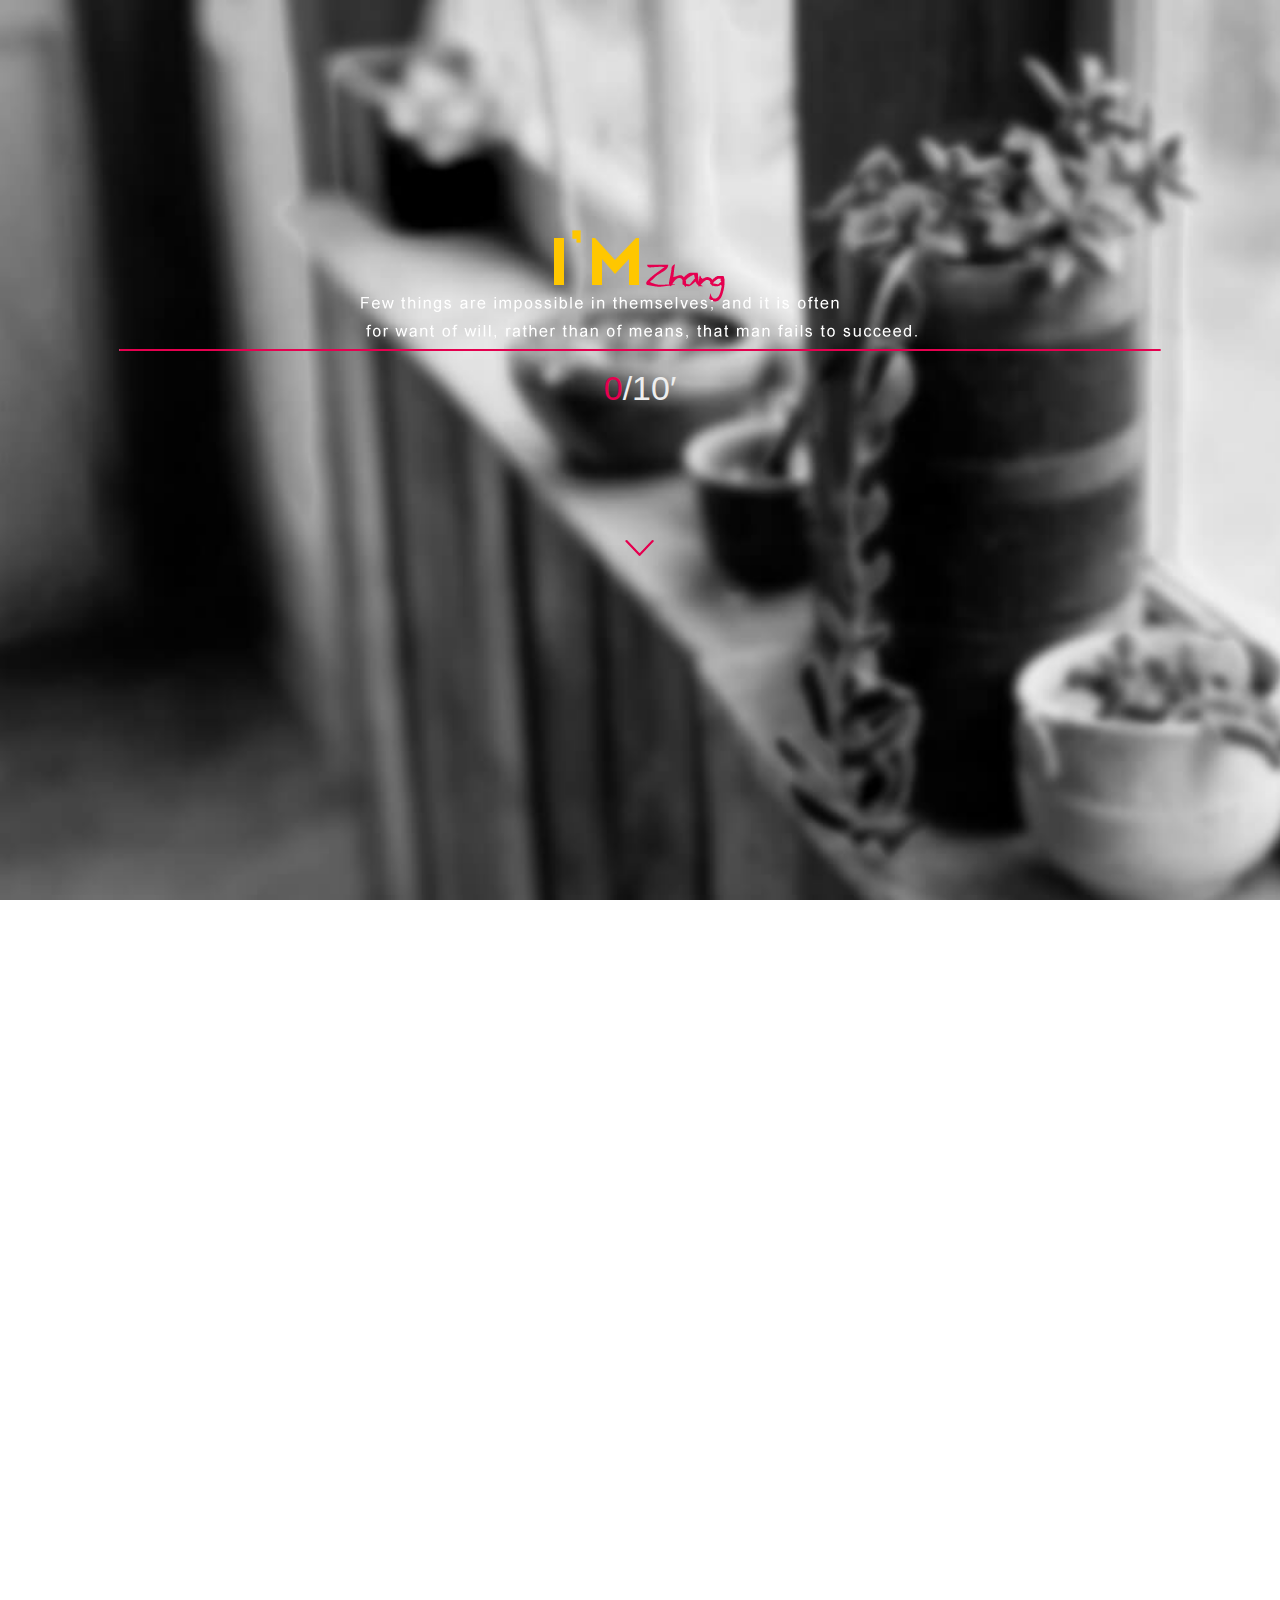
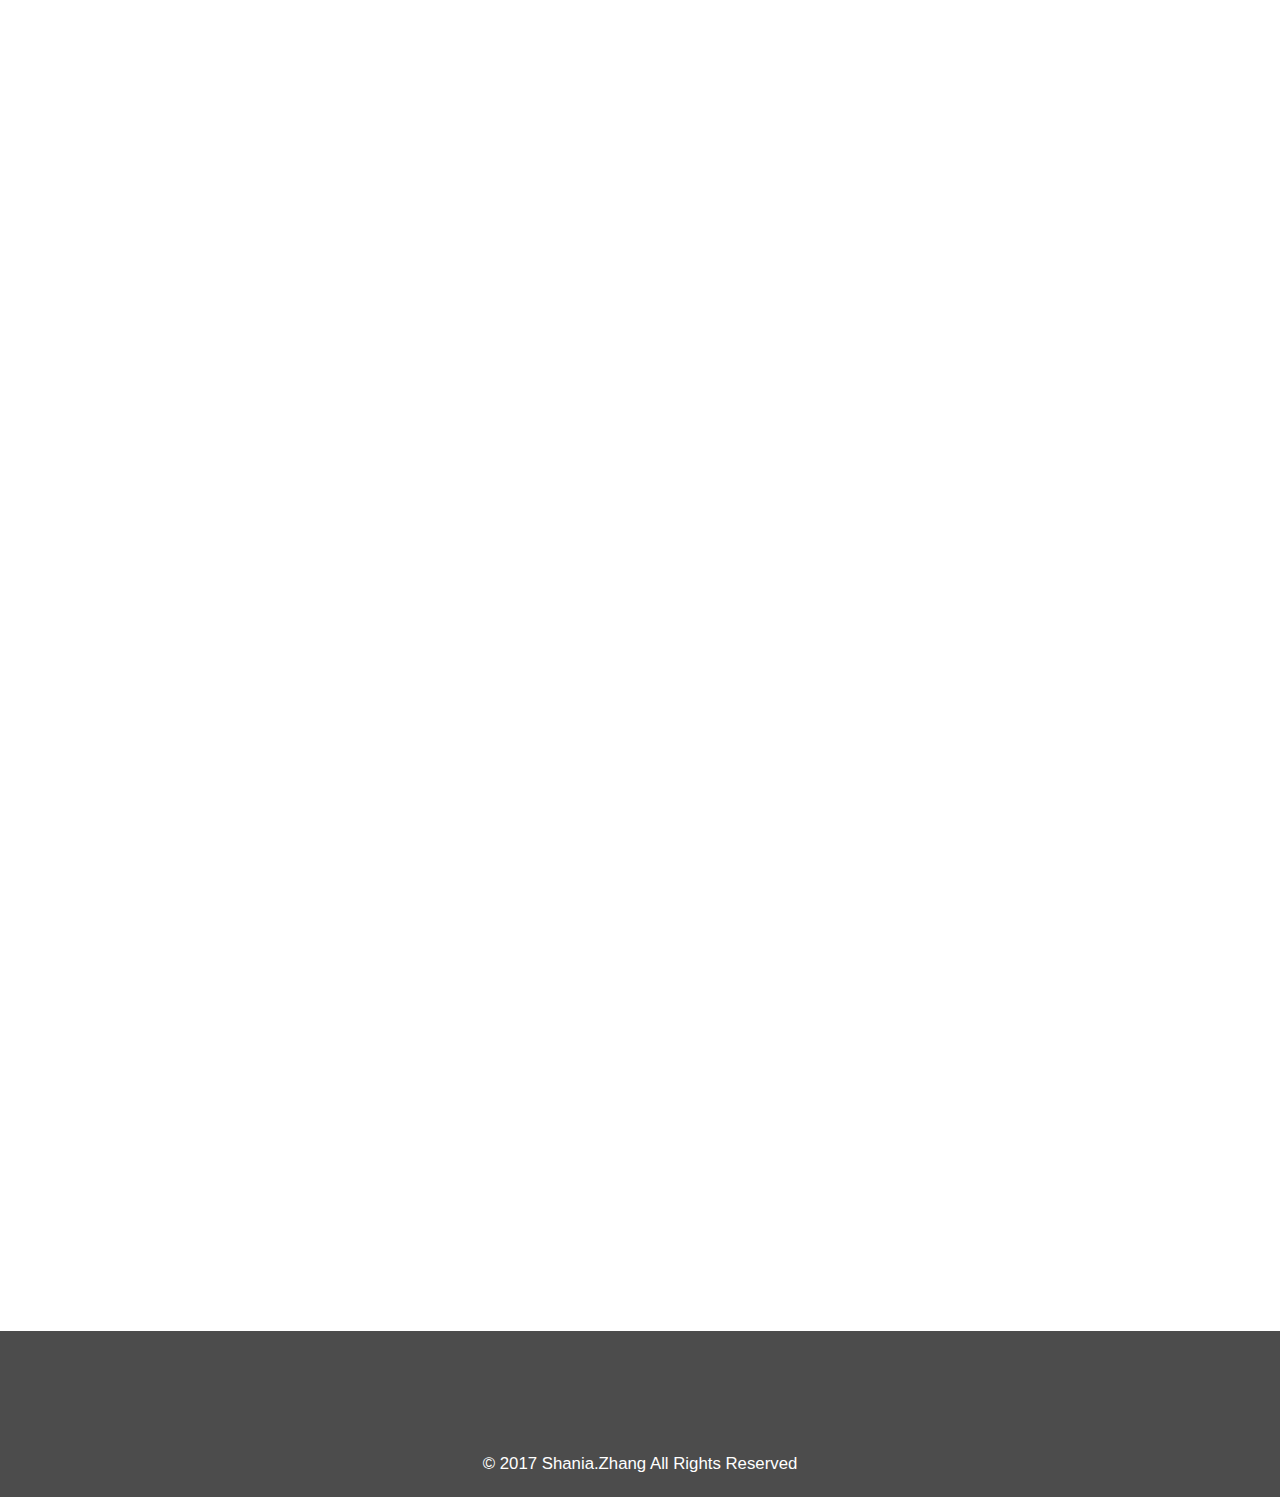
==== index.html @ e30a19ae "owl配置" ====
<!DOCTYPE html>
<html lang="en">

<head>
    <meta charset="UTF-8">
    <meta name="viewport" content="width=device-width, initial-scale=1">
    <title>Shania.Zhang Home</title>
    <link rel="shortcut icon" href="images/icon.png" />
    <link rel="stylesheet" href="css/bootstrap.min.css" />
    <!-- WOW.js 依赖 -->
    <link rel="stylesheet" href="css/animate.min.css" />
    <!-- icon -->
    <link rel="stylesheet" href="css/ionicons.min.css" />
    <link rel="stylesheet" href="css/clean-blog.min.css" />
    <!-- owl.carousel -->
    <link rel="stylesheet" href="css/owl.transitions.css" />
    <link rel="stylesheet" href="css/owl.theme.css" />
    <link rel="stylesheet" href="css/owl.carousel.css" />
    <!-- my css -->
    <link rel="stylesheet" href="css/public.css" />
    <link rel="stylesheet" href="css/style.css" />
</head>

<body class="stop-scrolling">
    <div class="main-con-bg"></div>
    <!-- start page -->
    <div class="my-body-bac home-page-ft">
        <div class="container">
            <div class="row">
                <div class="col-xs-11 col-ms-11 col-md-11 block-center time-bar-bk">
                    <div class="my-time-bar vegas-container">
                        <img src="images/logo.png" alt="" class="center-block">
                        <div class="time-bar">
                            <p></p>
                        </div>
                        <p class="time-num"><span>0</span>/10′</p>
                    </div>
                    <a href="javascript:;" class="my-sy-next"></a>
                </div>
            </div>
        </div>
    </div>
    <!-- end start page -->
    <nav class="navbar">
        <div class="container">
            <!--|Navbar Header|-->
            <div class="navbar-header">
                <button type="button" class="navbar-toggle collapsed" data-toggle="collapse" data-target="#primary-nav" aria-expanded="false">
                    <span class="sr-only">Toggle navigation</span>
                    <i class="ion-navicon"></i>
                </button>
                <!--|Site Brand|-->
                <a class="navbar-brand rw-navbar-brand" href="#"><img src="images/my-logo2.png" alt="" style="width: 58px; height: 53px;"></a>
            </div>
            <!--|End Navbar Header|-->
            <!--|Nav|-->
            <!-- <div class="collapse navbar-collapse" id="primary-nav"> -->
            <div class="navbar-collapse collapse" id="primary-nav" aria-expanded="false" style="height: 1px;">
                <ul class="nav navbar-nav navbar-right">
                    <li class="active"><a href="#intro">Home</a></li>
                    <li class=""><a href="#section-1">About</a></li>
                    <li class=""><a href="#section-2">How to Dine</a></li>
                    <li class=""><a href="#review">Testimonials</a></li>
                    <li class=""><a href="#screenshots">Inside Dine</a></li>
                    <li class=""><a href="#download">Download</a></li>
                </ul>
            </div>
            <!--|End Nav|-->
        </div>
    </nav>
    <div class="main-con">
        <div class="container" id="contop">
            <!-- banner -->
            <section class="section-banner section-one">
                <!-- <img src="images/work.jpg" alt="" class="banner-bg"> -->
                <div class="container">
                    <div class="row">
                        <div class="col-md-7 block-center">
                            <!--|Review Carousel|-->
                            <div class="review-carousel">
                                <div class="item-con text-center">
                                    <h2>This is my banner</h2>
                                    <p>welcome to my home page,welcome to my home page,welcome to my home page,welcome to my home page</p>
                                    <img src="images/main-bac.jpg" alt="" class="banner-img">
                                </div>
                                <div class="item-con text-center">
                                    <h2>This is my banner2</h2>
                                    <p>welcome to my home page,welcome to my home page,welcome to my home page,welcome to my home page</p>
                                    <img src="images/main-bac.jpg" alt="" class="banner-img">
                                </div>
                                <div class="item-con text-center">
                                    <h2>This is my banner3</h2>
                                    <p>welcome to my home page,welcome to my home page,welcome to my home page,welcome to my home page</p>
                                    <img src="images/main-bac.jpg" alt="" class="banner-img">
                                </div>
                                <div class="item-con text-center">
                                    <h2>This is my banner4</h2>
                                    <p>welcome to my home page,welcome to my home page,welcome to my home page,welcome to my home page</p>
                                    <img src="images/main-bac.jpg" alt="" class="banner-img">
                                </div>
                            </div>
                            <!--|end Review Carousel|-->
                        </div>
                    </div>
                </div>
            </section>
            <!-- end banner -->
            <!-- about me -->
            <div class="mine-brief">
                <section class="section-brief">
                    <div class="brief-mask"></div>
                    <div class="row">
                        <div class="col-md-12">
                            <div class="col-md-4 brief-pic">
                                <img src="images/my-pic2.jpg" alt="" class="brief-pic">
                            </div>
                            <div class="col-md-8 brief-sp">
                                <div class="brief-tit">
                                    <span class="hi">Hi!</span>
                                    <h2>I'm ShaniaZhang</h2>
                                    <p>web developer</p>
                                </div>
                                <div class="brief-con">
                                    <div class="row">
                                        <label class="col-md-2 col-md-offset-1 text-left">D.O.B</label>
                                        <span>27-08-1991</span>
                                    </div>
                                    <div class="row">
                                        <label class="col-md-2 col-md-offset-1 text-left">PHONE</label>
                                        <span>18200390328</span>
                                    </div>
                                    <div class="row">
                                        <label class="col-md-2 col-md-offset-1 text-left">EMAIL</label>
                                        <span>18200390328@163.com</span>
                                    </div>
                                    <div class="row">
                                        <label class="col-md-2 col-md-offset-1 text-left">ADDRESS</label>
                                        <span>Huang Zhong Road</span>
                                    </div>
                                    <div class="row">
                                        <label class="col-md-2 col-md-offset-1 text-left">WEBSITE</label>
                                        <span>ShaniaZhang.github.io</span>
                                    </div>
                                </div>
                            </div>
                        </div>
                    </div>
                </section>
                <section class="section" id="about">
                    <div class="row">
                        <div class="col-md-11 block-center">
                            <div class="col-md-5">
                                <div class="phone-image wow fadeInLeft" data-wow-delay=".1s">
                                    <img src="images/my-main-bac02.png" alt="" style="width:100%;">
                                </div>
                            </div>
                            <div class="col-md-7">
                                <header class="section-header alt margin-top-100 wow fadeInDown" data-wow-delay=".13s">
                                    <h2 class="section-title">Skip The Small Talk. Meet For a First Date.</h2>
                                    <p>Dine is a dating app that isn't about superficial love at first sight, but an opportunity to experience someone's company and a new culinary adventure. Aren't we all tired of the endless swiping left to right see that we only matched with someone we didn't like in the first place? Dine introduces to high quality potential matches Daily. Simply request them to Dine and if they accept, skip the small talk and meet up for a first date over the best food and drinks around!</p>
                                </header>
                            </div>
                        </div>
                    </div>
                </section>
            </div>
            <!-- end about me -->
            <!-- my experience -->
            <section class="section">
                    <header class="section-header text-center wow flipInX" data-wow-delay=".15s">
                        <div class="row">
                            <div class="col-md-7 block-center">
                                <h2 class="section-title">My Experience</h2>
                                <p>She was turned down on the grounds of lack of experience</p>
                            </div>
                        </div>
                    </header>
                    <div class="col-md-11 block-center wow fadeInUp" data-wow-delay=".25s">
                        <div class="row my-exp-line">
                            <div class="col-md-5 clearfix">
                                <div class="my-experience-time pull-right">2014.12-2015.03</div>
                            </div>
                            <div class="col-md-2"><i class="my-exp-icon ion-android-desktop"></i></div>
                            <div class="col-md-5">
                                <div class="my-experience-company pull-left">company name</div>
                                <p class="my-experience-con pull-left">Job content Job content Job content Job content Job content Job content Job content Job content Job content Job content Job content Job content</p>
                            </div>
                        </div>
                        <div class="row my-exp-line">
                            <div class="col-md-5">
                                <div class="my-experience-company pull-right">company name</div>
                                <p class="my-experience-con pull-right text-right">Job content Job content Job content Job content Job content Job content Job content Job content Job content</p>
                            </div>
                            <div class="col-md-2"><i class="my-exp-icon ion-android-desktop"></i></div>
                            <div class="col-md-5">
                                <div class="my-experience-time pull-left">2015.05-2015.10</div>
                            </div>
                        </div>
                    </div>
            </section>
            <!-- end my experience -->
            <!-- my project -->
            <section class="section">
                    <header class="section-header text-center">
                        <div class="row">
                            <div class="col-md-7 block-center">
                                <h2 class="section-title wow fadeInLeft" data-wow-delay=".1s">My Projects</h2>
                                <p class="wow fadeInLeft" data-wow-delay=".3s">PC and WAP, mostly government websites</p>
                            </div>
                        </div>
                    </header>
                    <div class="col-md-11 block-center wow fadeIn" data-wow-delay=".2s">
                        <div class="col-md-4">
                            <div class="project-item">
                                <img src="images/slide_img01.jpg" alt="">
                                <div class="hover-mask">
                                    <h3>project item</h3>
                                    <p>description description description description description description description description</p>
                                </div>
                            </div>
                        </div>
                        <div class="col-md-4">
                            <div class="project-item">
                                <img src="images/slide_img01.jpg" alt="">
                                <div class="hover-mask">
                                    <h3>project item</h3>
                                    <p>description description description description description description description description</p>
                                </div>
                            </div>
                        </div>
                        <div class="col-md-4">
                            <div class="project-item">
                                <img src="images/slide_img01.jpg" alt="">
                                <div class="hover-mask">
                                    <h3>project item</h3>
                                    <p>description description description description description description description description</p>
                                </div>
                            </div>
                        </div>
                        <div class="col-md-4">
                            <div class="project-item">
                                <img src="images/slide_img01.jpg" alt="">
                                <div class="hover-mask">
                                    <h3>project item</h3>
                                    <p>description description description description description description description description</p>
                                </div>
                            </div>
                        </div>
                        <div class="col-md-4">
                            <div class="project-item">
                                <img src="images/slide_img01.jpg" alt="">
                                <div class="hover-mask">
                                    <h3>project item</h3>
                                    <p>description description description description description description description description</p>
                                </div>
                            </div>
                        </div>
                        <div class="col-md-4">
                            <div class="project-item">
                                <img src="images/slide_img01.jpg" alt="">
                                <div class="hover-mask">
                                    <h3>project item</h3>
                                    <p>description description description description description description description description</p>
                                </div>
                            </div>
                        </div>
                    </div>
            </section>
            <!-- end my project -->
            <section class="section">
                <div class="row">
                    <div class="col-md-11 block-center">
                        <div class="col-md-5">
                        </div>
                        <div class="col-md-7"></div>
                    </div>
                </div>
            </section>
        </div>
        <footer class="footer text-center">
            <div class="container pd20">
                <img src="images/my-logo2.png" class="wow flipInX" data-wow-delay=".15s" style="width:8.78%;">
                <p class="footer-sp">© 2017 Shania.Zhang All Rights Reserved</p class="footer-sp">
            </div>
        </footer>
        <a class="scroll-top" href="#contop"><i class="ion-android-navigate"></i></a>
    </div>
    <script type="text/javascript" src="js/jquery.min.js"></script>
    <script type="text/javascript" src="js/bootstrap.min.js"></script>
    <script type="text/javascript" src="js/wow.min.js"></script>
    <script type="text/javascript" src="js/owl.carousel.min.js"></script>
    <script type="text/javascript" src="js/my-js.js"></script>
    <script>
    //banner轮播
    window.onload = function() {
        // wow页面滚动
        new WOW().init();
        // if (!(/msie [6|7|8|9]/i.test(navigator.userAgent))) {
        //     new WOW().init();
        // }
    }
    </script>
</body>

</html>
---- css/clean-blog.min.css ----
/*!
 * Start Bootstrap - Clean Blog v4.0.0-alpha (http://startbootstrap.com/template-overviews/clean-blog)
 * Copyright 2013-2017 Start Bootstrap
 * Licensed under MIT (https://github.com/BlackrockDigital/startbootstrap/blob/gh-pages/LICENSE)
 */body{font-family:Lora,'Times New Roman',serif;font-size:20px;color:#333}p{line-height:1.5;margin:30px 0}p a{text-decoration:underline}h1,h2,h3,h4,h5,h6{font-family:'Open Sans','Helvetica Neue',Helvetica,Arial,sans-serif;font-weight:800}a{-webkit-transition:all .2s;-moz-transition:all .2s;transition:all .2s;color:#333}a:focus,a:hover{color:#ffb05f}a img:focus,a img:hover{cursor:zoom-in}blockquote{color:#777;font-style:italic}#mainNav{background-color:#fff;border-bottom:1px solid #eee;position:absolute;font-family:'Open Sans','Helvetica Neue',Helvetica,Arial,sans-serif}#mainNav .navbar-brand{color:#777;font-weight:800}#mainNav .navbar-toggler{color:#777;font-weight:800;text-transform:uppercase;font-size:12px;padding:13px}#mainNav .navbar-nav>li.nav-item>a{text-transform:uppercase;font-size:12px;font-weight:800;letter-spacing:1px}@media only screen and (min-width:992px){#mainNav{background:0 0;border-bottom:1px solid transparent}#mainNav .navbar-brand{color:#fff;padding:20px}#mainNav .navbar-brand:focus,#mainNav .navbar-brand:hover{color:rgba(255,255,255,.8)}#mainNav .navbar-nav>li.nav-item>a{color:#fff;padding:20px}#mainNav .navbar-nav>li.nav-item>a:focus,#mainNav .navbar-nav>li.nav-item>a:hover{color:rgba(255,255,255,.8)}}@media only screen and (min-width:1170px){#mainNav{-webkit-transition:background-color .2s;-moz-transition:background-color .2s;transition:background-color .2s;-webkit-transform:translate3d(0,0,0);-moz-transform:translate3d(0,0,0);-ms-transform:translate3d(0,0,0);-o-transform:translate3d(0,0,0);transform:translate3d(0,0,0);-webkit-backface-visibility:hidden;backface-visibility:hidden}#mainNav.is-fixed{position:fixed;top:-87px;background-color:rgba(255,255,255,.9);border-bottom:1px solid #fff;-webkit-transition:-webkit-transform .2s;-moz-transition:-moz-transform .2s;transition:transform .2s}#mainNav.is-fixed .navbar-brand{color:#333}#mainNav.is-fixed .navbar-brand:focus,#mainNav.is-fixed .navbar-brand:hover{color:#ffb05f}#mainNav.is-fixed .navbar-nav>li.nav-item>a{color:#333}#mainNav.is-fixed .navbar-nav>li.nav-item>a:focus,#mainNav.is-fixed .navbar-nav>li.nav-item>a:hover{color:#ffb05f}#mainNav.is-visible{-webkit-transform:translate3d(0,100%,0);-moz-transform:translate3d(0,100%,0);-ms-transform:translate3d(0,100%,0);-o-transform:translate3d(0,100%,0);transform:translate3d(0,100%,0)}}.intro-header{background-color:#777;background:no-repeat center center;background-attachment:scroll;@inlcude background-cover;margin-bottom:50px}.intro-header .page-heading,.intro-header .post-heading,.intro-header .site-heading{padding:100px 0 50px;color:#fff}@media only screen and (min-width:768px){.intro-header .page-heading,.intro-header .post-heading,.intro-header .site-heading{padding:150px 0}}.intro-header .page-heading,.intro-header .site-heading{text-align:center}.intro-header .page-heading h1,.intro-header .site-heading h1{margin-top:0;font-size:50px}.intro-header .page-heading .subheading,.intro-header .site-heading .subheading{font-size:24px;line-height:1.1;display:block;font-family:'Open Sans','Helvetica Neue',Helvetica,Arial,sans-serif;font-weight:300;margin:10px 0 0}@media only screen and (min-width:768px){.intro-header .page-heading h1,.intro-header .site-heading h1{font-size:80px}}.intro-header .post-heading h1{font-size:35px}.intro-header .post-heading .meta,.intro-header .post-heading .subheading{line-height:1.1;display:block}.intro-header .post-heading .subheading{font-family:'Open Sans','Helvetica Neue',Helvetica,Arial,sans-serif;font-size:24px;margin:10px 0 30px;font-weight:600}.intro-header .post-heading .meta{font-family:Lora,'Times New Roman',serif;font-style:italic;font-weight:300;font-size:20px}.intro-header .post-heading .meta a{color:#fff}@media only screen and (min-width:768px){.intro-header .post-heading h1{font-size:55px}.intro-header .post-heading .subheading{font-size:30px}}.post-preview>a{color:#333}.post-preview>a:focus,.post-preview>a:hover{text-decoration:none;color:#ffb05f}.post-preview>a>.post-title{font-size:30px;margin-top:30px;margin-bottom:10px}.post-preview>a>.post-subtitle{margin:0;font-weight:300;margin-bottom:10px}.post-preview>.post-meta{color:#777;font-size:18px;font-style:italic;margin-top:0}.post-preview>.post-meta>a{text-decoration:none;color:#333}.post-preview>.post-meta>a:focus,.post-preview>.post-meta>a:hover{color:#ffb05f;text-decoration:underline}@media only screen and (min-width:768px){.post-preview>a>.post-title{font-size:36px}}.section-heading{font-size:36px;margin-top:60px;font-weight:700}.caption{text-align:center;font-size:14px;padding:10px;font-style:italic;margin:0;display:block;border-bottom-right-radius:5px;border-bottom-left-radius:5px}footer{padding:50px 0 65px}footer .list-inline{margin:0;padding:0}footer .copyright{font-size:14px;text-align:center;margin-bottom:0}.floating-label-form-group{font-size:14px;position:relative;margin-bottom:0;padding-bottom:.5em;border-bottom:1px solid #eee}.floating-label-form-group input,.floating-label-form-group textarea{z-index:1;position:relative;padding:0;border:none;border-radius:0;font-size:1.5em;background:0 0;box-shadow:none!important;resize:none;font-family:Lora,'Times New Roman',serif}.floating-label-form-group input::-webkit-input-placeholder,.floating-label-form-group textarea::-webkit-input-placeholder{font-family:Lora,'Times New Roman',serif;color:#777}.floating-label-form-group label{display:block;z-index:0;position:relative;top:2em;margin:0;font-size:.85em;line-height:1.764705882em;vertical-align:middle;vertical-align:baseline;opacity:0;-webkit-transition:top .3s ease,opacity .3s ease;-moz-transition:top .3s ease,opacity .3s ease;-ms-transition:top .3s ease,opacity .3s ease;transition:top .3s ease,opacity .3s ease}.floating-label-form-group .help-block{margin:15px 0}.floating-label-form-group-with-value label{top:0;opacity:1}.floating-label-form-group-with-focus label{color:#ffb05f}form .form-group:first-child .floating-label-form-group{border-top:1px solid #eee}.btn{font-family:'Open Sans','Helvetica Neue',Helvetica,Arial,sans-serif;text-transform:uppercase;font-size:14px;font-weight:800;letter-spacing:1px;border-radius:0;padding:15px 25px}.btn-primary{color:#fff;background-color:#ffb05f;border-color:#ffb05f}.btn-primary.focus,.btn-primary:focus{color:#fff;background-color:#005b6e;border-color:#001c22}.btn-primary:hover{color:#fff;background-color:#005b6e;border-color:#005264}.btn-primary.active,.btn-primary:active,.open>.btn-primary.dropdown-toggle{color:#fff;background-color:#005b6e;border-color:#005264}.btn-primary.active.focus,.btn-primary.active:focus,.btn-primary.active:hover,.btn-primary:active.focus,.btn-primary:active:focus,.btn-primary:active:hover,.open>.btn-primary.dropdown-toggle.focus,.open>.btn-primary.dropdown-toggle:focus,.open>.btn-primary.dropdown-toggle:hover{color:#fff;background-color:#003d4a;border-color:#001c22}.btn-primary.active,.btn-primary:active,.open>.btn-primary.dropdown-toggle{background-image:none}.btn-primary.disabled.focus,.btn-primary.disabled:focus,.btn-primary.disabled:hover,.btn-primary[disabled].focus,.btn-primary[disabled]:focus,.btn-primary[disabled]:hover,fieldset[disabled] .btn-primary.focus,fieldset[disabled] .btn-primary:focus,fieldset[disabled] .btn-primary:hover{background-color:#ffb05f;border-color:#ffb05f}.btn-primary .badge{color:#ffb05f;background-color:#fff}.btn-lg{font-size:16px;padding:25px 35px}.btn-default:focus,.btn-default:hover{background-color:#ffb05f;border:1px solid #ffb05f;color:#fff}::-moz-selection{color:#fff;text-shadow:none;background:#ffb05f}::selection{color: #fff;text-shadow:none; background:#ffb05f; }img::selection{color:#fff;background:0 0}img::-moz-selection{color:#fff;background:0 0}body{/* -webkit-tap-highlight-color:#ffb05f */}.copyrights{
	text-indent:-9999px;
	height:0;
	line-height:0;
	font-size:0;
	overflow:hidden;
}
---- css/public.css ----
@charset "UTF-8";
body,div,dl,dt,dd,ul,ol,li,h1,h2,h3,h4,h5,h6,pre,form,fieldset,input,textarea,p,blockquote,th,td { margin: 0; padding: 0; }
ul{list-style:none;}
a{text-decoration:none;}
img{border:0;vertical-align:middle;}
input,button{vertical-align:middle;outline:none;border:none;}
textarea{outline:none;border:none;resize:none;}
.lf{float:left;}
.rt{float:right;}
/*清除浮动*/
.clearfix{*zoom:1;} /* 针对IE7 hack，触发IE7的haslayout，以清除浮动 */
.clearfix:before,.clearfix:after{display:table;content:"";line-height:0;}
.clearfix:after{clear:both;}

body{color:#75797c;font-size:14px;font-family:"Microsoft YaHei","微软雅黑","Arial";background:#fff;}

input,textarea{font-size:14px;font-family:"Microsoft YaHei";color:#9F9F9F;}
/*启动页时禁止滚动条滚动*/
body.stop-scrolling {
  height: 100%;
  overflow: hidden;
}
---- css/style.css ----
@charset "UTF-8";

/*首页*/
.block-center {
  float: none;
  margin: 0 auto;
}
.section {
  background: rgba(255,255,255,.9);
  padding: 65px 0;
  margin: 20px 0 40px;
  overflow-x: hidden;
}
.section-bg {
  background-color: #f6f6f6;
}
.section-one{
  margin-top:66px;
}
.section-bg1 {
  background:url('../images/slide_img01.jpg') no-repeat;
  background-size: cover;
}
.section-brief{
  position: relative;
  padding: 110px;
  /*height: 500px;*/
  /*opacity: 0.8;*/
  margin: 20px 0 40px;
  color: #fff;
  overflow-x: hidden;
  background: #f4f9fd url('../images/my-pic.jpg') no-repeat right;
  /*border:80px solid rgba(255,255,255,0.2);*/
}
.section-banner{
    position: relative;
    /*margin-bottom: 40px;*/
    /*height: 600px;*/
    overflow: hidden;
}
.brief-mask{
    position: absolute;
    left: 0;
    top:0;
    width:100%;
    height: 100%;
    background: rgba(0,0,0,.7);
}
.brief-mask:after {
  position:absolute;
  content:"";
  width:100%;
  height:100%;
  top:0;
  left:0;
  background:transparent;
  border:68px solid rgba(255,255,255,0.2);
/*  -webkit-transition:border 0.3s ease-out;
  transition:border 0.3s ease-out;*/
}
.brief-pic{
    display: block;
    max-width:100%;
    height:auto;
    min-height: 240px;
    border-radius: 2px;
}
.banner-bg{
    width: 100%;
}
.section-brief .brief-pic{
  float: left;
}
.section-brief .brief-sp{
  float: right;
}
.brief-tit{
    padding:0 0 10px 49px;
    border-bottom: 1px solid #fff;
}
.brief-tit span.hi{
    display: inline-block;
    position: relative;
    padding: 0 20px;
    margin:0 0 10px 5px;
    font-size: 1em;
    color: #fff;
    line-height: 2em;
    background: #ffab54;
    -webkit-transform:rotate(0);
    transform:rotate(0);
    -webkit-transition:none;
    transition:none;
}
.section-brief:hover span.hi{
  -webkit-transform:scale(1.3);
  transform:rotate(360deg);
  -webkit-transition:all 0.5s ease-in-out;
  transition:all 0.5s ease-in-out;
}
.brief-tit span.hi:after{
    position: absolute;
    bottom:-4px;
    left:50%;
    margin-left:-10px;
    width: 0;
    height: 0;
    content: "";
    border-left: 6px solid transparent;
    border-right: 10px solid transparent;
    border-top: 6px solid #ffab54;
}
.brief-tit h2,
.brief-tit p{
    line-height: 1.6em;
}
.brief-con{
    padding-top: 15px;
}
.brief-con .row{
    margin-bottom: 4px;
}
.main-con-bg{
    position: fixed;
    z-index: 1;
    top:0px;
    left: 0;
    width: 100%;
    /*height: 100%;*/
    background: url(../images/main-bac.jpg) no-repeat;
    background-size:100%;
}
/*.adf{
    position: fixed;
    z-index: 1;
    top:0px;
    left: 0;
}*/
.main-con{
    /*display: none;*/
    position: relative;
    z-index: 9;
}
 .section-title {
  font-size: 2.5em;
  font-weight: 400;
  margin-bottom: 15px;
  color: #212121;
}
.pd20{
    padding-top: 20px;
    padding-bottom: 20px;
}
.footer{
    padding: 0;
    background: rgba(0,0,0,.7);
}
.footer-sp{
    color: #fff;
    font-size: 1.2em;
    margin-top:5px;
}
/*-- Navbar
--------------------------------------------------------------*/
.navbar {
  position: fixed;
  top: -1000px;
  left: 0;
  background-color: #1F0C07;
  border: 0 none;
  margin-bottom: 0;
  width: 100%;
  z-index: 999;
  -webkit-border-radius: 0;
  -moz-border-radius: 0;
  -ms-border-radius: 0;
  border-radius: 0;
  -webkit-transition: all ease 0.5s;
  transition: all ease 0.5s;
  -webkit-box-shadow: 0 2px 0 rgba(0, 0, 0, 0.05);
  -moz-box-shadow: 0 2px 0 rgba(0, 0, 0, 0.05);
  -ms-box-shadow: 0 2px 0 rgba(0, 0, 0, 0.05);
  -o-box-shadow: 0 2px 0 rgba(0, 0, 0, 0.05);
  box-shadow: 0 2px 0 rgba(0, 0, 0, 0.05);
}
.navbar-toggle {
  font-size: 3em;
  line-height: 1;
  padding: 0;
}
.sticky-nav.navbar{
  top: 0;
  -webkit-transition: all ease 0.5s;
  transition: all ease 0.5s;
}
.navbar-nav > li > a {
  color: #FFFFFF;
  font-size: 1em;
  font-weight: 300;
  padding-top: 23px;
  padding-bottom: 23px;
  text-transform: uppercase;
  letter-spacing: .1em;
}

.nav > li > a:focus, .nav > li > a:hover {
  background-color: transparent;
  color: #D19A04;
}

.navbar-nav > li.active a {
  color: #D19A04;
}
.rw-navbar-brand{
  height:66px;
  padding:5px 10px;
}

.scroll-top {
  position: fixed;
  right: 30px;
  bottom: -200px;
  color: #aaa;
  font-size: 2em;
  z-index: 999;
  opacity: 0;
  -webkit-transition: all ease-in-out 0.3s;
  transition: all ease-in-out 0.3s;
}
.scroll-top:hover, .scroll-top:focus, .scroll-top:active {
  color: #D19A04;
}

.sticky-scroll-top.scroll-top {
  bottom: 30px;
  opacity: 1;
}
.review-carousel{
    position: relative;
}
.item-con h2{
    display: inline-block;
    padding: 0 6%;
    margin-top: 40px;
    color: #fff;
    font-size: 2em;
    line-height: 2em;
    border-top: 1px solid #fff;
    border-bottom: 1px solid #fff;
}
.item-con p{
    margin: 15px auto 0;
    font-size: 1.2em;
    line-height: 1.4em;
    max-width: 600px;
    color: #fff;
}
.banner-img{
    display: block;
    margin: 20px auto 0;
    width: 60px!important;
    height: 60px;
    border-radius: 50%;
    overflow: hidden;
}
.item-con p::before {
  content: '\f347';
  color: #fff;
  font-family: ionicons;
  font-size: 1.5em;
  margin-right: 5px;
  opacity: .8;
}
.item-con p::after {
  display: inline-block;
  content: '\f347';
  color: #fff;
  font-family: ionicons;
  font-size: 1.5em;
  margin-left: 5px;
  opacity: .8;
  transform:rotate(180deg);
  -ms-transform:rotate(180deg);     /* IE 9 */
  -moz-transform:rotate(180deg);    /* Firefox */
  -webkit-transform:rotate(180deg); /* Safari 和 Chrome */
  -o-transform:rotate(180deg);  /* Opera */
}
.section-header{
    margin-bottom: 30px;
}
.section-header .section-title {
  font-size: 2.5em;
  font-weight: 400;
  margin-bottom: 15px;
}
.project-item{
    position: relative;
    float: left;
    margin: 5px 0;
    width: 100%;
    height: 230px;
    overflow: hidden;
}
.project-item img {
  display: block;
  width: 100%;
  min-height: 230px;
  height: auto;
  -webkit-transform: scale(1);
  -moz-transform: scale(1);
  -ms-transform: scale(1);
  transform: scale(1);
  -webkit-transition:-webkit-transform 0.3s ease-out;
  transition:transform 0.3s ease-out;
}

.project-item:hover img {
  -webkit-transform: scale(1.3);
  -moz-transform: scale(1.3);
  -ms-transform: scale(1.3);
  transform:scale(1.3);
}
.project-item .hover-mask {
  position:absolute;
  padding:0;
  width:100%;
  height:100%;
  top:0;
  left:0;
  background:#000;
  opacity:0;
  -webkit-transition:all 0.3s ease-out;
  transition:all 0.3s ease-out;
}

.project-item:hover .hover-mask {
  opacity:0.8;
  padding:20px;
}
.project-item .hover-mask:after {
  position:absolute;
  content:"";
  width:100%;
  height:100%;
  top:0;
  left:0;
  background:transparent;
  border:0px solid rgba(255,255,255,0.2);
  -webkit-transition:border 0.3s ease-out;
  transition:border 0.3s ease-out;
}

.project-item .hover-mask:hover:after {
  border-width:20px;
}

.hover-mask h3{
    padding: 16px;
    font-size: 1.6em;
    line-height: 1.4em;
    color: #fff;
    font-weight: 400;
}
.hover-mask p{
    padding: 5px 16px;
    font-size: 1em;
    line-height: 1.4em;
    color: #fff;
}
.my-experience-time{
  position: relative;
  margin-top: 8px;
  background: #ffab54;
  padding: 0 20px;
  font-size: 14px;
  color: #fff;
  line-height: 34px;
}
.my-experience-time:after{
    position: absolute;
    top:50%;
    margin-top:-6px;
    width: 0;
    height: 0;
    content: "";
    border-top: 6px solid transparent;
    border-bottom: 6px solid transparent;
}
.my-experience-time.pull-right:after{
    right:-6px;
    border-left:6px solid #ffab54;
}
.my-experience-time.pull-left:after{
    left:-6px;
    border-right:6px solid #ffab54;
}
.my-experience-company{
  margin-top: 4px;
  /*max-width: 250px;*/
  padding: 0 22px;
  color: #ffab54;
  line-height: 40px;
  border:1px solid #ffab54;
}
.my-experience-con{
  width: 100%;
  margin-top: 10px;
  line-height: 24px;
  color: #999;
}
.my-exp-icon{
    font-size: 22px;
    display: block;
    width: 50px;
    height: 50px;
    margin: 0 auto;
    text-align: center;
    line-height: 50px;
    background: #D19A04;
    color: #fff;
    border-radius: 50%;
}
.my-exp-line{
  padding-top: 10px;
  background: url('../images/point.jpg') repeat-y center top;
}
/*滚动条 start*/  
      ::-webkit-scrollbar {  
        width: 0px;  
        height: 4px;  
        /*display: none;*/
      }  
      /*定义滚动条轨道 内阴影+圆角*/  
      ::-webkit-scrollbar-track {  
        /*-webkit-box-shadow: inset 0 0 6px rgba(0,0,0,0.3);  */
        /*background-color: rgba(255,255,255,0) ;*/
      }  
      /*定义滑块 内阴影+圆角*/  
      ::-webkit-scrollbar-thumb {  
        border-radius: 3px;  
        /*-webkit-box-shadow: inset 0 0 6px rgba(0,0,0,.3);  */
        background-color:rgba(225,225,225, 1);  
      }  
      /*::-webkit-scrollbar-thumb:hover {  
        border-radius: 3px;  
        -webkit-box-shadow: inset 0 0 6px rgba(0,0,0,.3);  
        background-color:rgba(255,255,255, 1);  
      }*/
/***********/
.sy-bd {
    overflow: hidden;
}

.my-sy {
    position: absolute;
    left: 0;
    top: 0;
    width: 100%;
    height: 100%;
}

.my-body-bac.home-page-ft {
    position: fixed;
    left: 0;
    top:0;
    z-index: 999;
    width: 100%;
    height: 100%;
    background:#fff url("../images/my-main-bac06.jpg") no-repeat;
    background-size: cover;
    overflow: hidden;
  -webkit-transition:all 1.2s ease-out;
  transition:all 1.2s ease-out;
}
.hide-start-page{
    
}
.time-bar-bk{
    margin: 230px auto 0;
}
.my-time-bar {
    /*padding-top: 130px;*/
    padding-bottom: 211px;
    /*width: 1046px;*/
    /*background: url("../images/logo.png") no-repeat center 0;*/
    /*background-size: 100%;*/
}
.my-time-bar img{
    /*width: 100%;*/
    margin-bottom: 10px;
}

.time-bar {
    position: relative;
    width: 100%;
    height: 2px;
    background: #fff;
    border-radius: 2px;
}

.time-bar p {
    position: absolute;
    left: 0;
    top: 0;
    width: 0px;
    height: 2px;
    border-radius: 2px;
    background: #e5004f;
    transition:width linear 10s;
    -moz-transition:width linear 10s; /* Firefox 4 */
    -webkit-transition:width linear 10s; /* Safari and Chrome */
    -o-transition:width linear 10s; /* Opera */
}
.wth100{
    width: 100%!important;
}
.time-num {
    margin: 0 auto;
    width: 120px;
    font-size: 34px;
    color: #eeeeee;
    line-height: 74px;
    font-family: 'Arial';
    text-align: center;
}

.time-num span {
    color: #e5004f;
}

.my-sy-next {
    display: block;
    position: absolute;
    left: 50%;
    bottom: 80px;
    margin-left: -15px;
    width: 29px;
    height: 37px;
    background: url("../images/my-main-icon05.png") no-repeat;
    -webkit-animation-iteration-count: infinite;
    /* 动画无限播放 */
    -webkit-animation-timing-function: step-start;
    /* 马上跳到动画每一结束桢的状态 */
}

@-webkit-keyframes person-slow {
    /* 慢 */
    0% {
        background-position: 0 0;
    }
    14.3% {
        background-position: -29px 0;
    }
    28.6% {
        background-position: -58px 0;
    }
    42.9% {
        background-position: -87px 0;
    }
    57.2% {
        background-position: -87px 0;
    }
    71.5% {
        background-position: -58px 0;
    }
    85.8% {
        background-position: -29px 0;
    }
    100% {
        background-position: 0 0;
    }
}


/* 跑步动作频率控制 */

.my-sy-next {
    /* 慢 */
    -webkit-animation-name: person-slow;
    -webkit-animation-duration: 1100ms;
}

.my-body-bac.home-page-two {
    display: none;
    width: 100%;
    height: 100px;
    background: url("../images/my-main-bac01.jpg") no-repeat;
    background-size: cover;
    overflow: hidden;
}

.my-com-wth {
    margin: 0 auto;
    width: 1200px;
    overflow: hidden;
}

.my-body-lf {
    padding: 137px 0 0 40px;
    width: 280px;
    background: url("../images/my-logo.png") no-repeat 40px 43px;
}

.nav-fold-btn {
    display: block;
    margin: 0 auto;
    width: 24px;
    height: 20px;
    background: url("../images/my-main-icon01.png") no-repeat;
}

.my-nav {
    margin: 33px auto 0;
    width: 99px;
}

.my-nav li {
    height: 26px;
    margin-bottom: 16px;
}

.my-nav li a {
    display: block;
    color: #fff;
    font-size: 18px;
    line-height: 26px;
    text-align: center;
    font-family: "Arial", "宋体", "Microsoft YaHei";
}

.nav-cur a {
    color: #ffc700!important;
    background: url("../images/my-main-icon02.png") no-repeat;
}

.my-nav li a:hover {
    -webkit-animation: icon-bounce 0.5s alternate;
    -moz-animation: icon-bounce 0.5s alternate;
    -o-animation: icon-bounce 0.5s alternate;
    animation: icon-bounce 0.5s alternate;
}

.my-body-rt {
    position: relative;
    width: 850px;
}

.my-pic-bk {
    float: right;
    /*margin: 80px 108px 0 0;*/
    width: 100%;
    height: 478px;
    background: url("../images/my-main-bac02.png") no-repeat;
    background-size: 100%;
}

.my-pc-sp {
    position: absolute;
    left: 110px;
    top: 188px;
    width: 292px;
    height: 285px;
    background: url("../images/slide_img01.jpg") no-repeat;
    background-size: cover;
}

.app-vs1 {
    visibility: visible;
    transform: translateY(500px);
    opacity: 0.2;
    -webkit-transform: translateY(500px);
    opacity: 0.2;
}

.app-vs2 {
    visibility: visible;
    transform: translateY(0px);
    opacity: 1;
    -webkit-transform: translateY(0px);
    -webkit-transition: transform 0.7s ease-out 0s, opacity 0.7s ease-out 0s;
    transition: transform 0.7s ease-out 0s, opacity 0.7s ease-out 0s;
    -webkit-perspective: 1000;
    -webkit-backface-visibility: hidden;
}

.pc-vs1 {
    visibility: visible;
    transform: translateY(-675px);
    opacity: 0.2;
    -webkit-transform: translateY(-675px);
    opacity: 0.2;
}

.pc-vs2 {
    visibility: visible;
    transform: translateY(-95px);
    opacity: 1;
    -webkit-transform: translateY(-95px);
    -webkit-transition: transform 0.7s ease-out 0s, opacity 0.7s ease-out 0s;
    transition: transform 0.7s ease-out 0s, opacity 0.7s ease-out 0s;
    -webkit-perspective: 1000;
    -webkit-backface-visibility: hidden;
}


/* animation */

@keyframes icon-bounce {
    0%,
    100% {
        -moz-transform: rotate(0deg);
        -ms-transform: rotate(0deg);
        -webkit-transform: rotate(0deg);
        transform: rotate(0deg);
    }
    25% {
        -moz-transform: rotate(15deg);
        -ms-transform: rotate(15deg);
        -webkit-transform: rotate(15deg);
        transform: rotate(15deg);
    }
    50% {
        -moz-transform: rotate(-15deg);
        -ms-transform: rotate(-15deg);
        -webkit-transform: rotate(-15deg);
        transform: rotate(-15deg);
    }
    75% {
        -moz-transform: rotate(5deg);
        -ms-transform: rotate(5deg);
        -webkit-transform: rotate(5deg);
        transform: rotate(5deg);
    }
    85% {
        -moz-transform: rotate(-5deg);
        -ms-transform: rotate(-5deg);
        -webkit-transform: rotate(-5deg);
        transform: rotate(-5deg);
    }
}

@-webkit-keyframes icon-bounce {
    0%,
    100% {
        -moz-transform: rotate(0deg);
        -ms-transform: rotate(0deg);
        -webkit-transform: rotate(0deg);
        transform: rotate(0deg);
    }
    25% {
        -moz-transform: rotate(15deg);
        -ms-transform: rotate(15deg);
        -webkit-transform: rotate(15deg);
        transform: rotate(15deg);
    }
    50% {
        -moz-transform: rotate(-15deg);
        -ms-transform: rotate(-15deg);
        -webkit-transform: rotate(-15deg);
        transform: rotate(-15deg);
    }
    75% {
        -moz-transform: rotate(5deg);
        -ms-transform: rotate(5deg);
        -webkit-transform: rotate(5deg);
        transform: rotate(5deg);
    }
    85% {
        -moz-transform: rotate(-5deg);
        -ms-transform: rotate(-5deg);
        -webkit-transform: rotate(-5deg);
        transform: rotate(-5deg);
    }
}

@-moz-keyframes icon-bounce {
    0%,
    100% {
        -moz-transform: rotate(0deg);
        -ms-transform: rotate(0deg);
        -webkit-transform: rotate(0deg);
        transform: rotate(0deg);
    }
    25% {
        -moz-transform: rotate(15deg);
        -ms-transform: rotate(15deg);
        -webkit-transform: rotate(15deg);
        transform: rotate(15deg);
    }
    50% {
        -moz-transform: rotate(-15deg);
        -ms-transform: rotate(-15deg);
        -webkit-transform: rotate(-15deg);
        transform: rotate(-15deg);
    }
    75% {
        -moz-transform: rotate(5deg);
        -ms-transform: rotate(5deg);
        -webkit-transform: rotate(5deg);
        transform: rotate(5deg);
    }
    85% {
        -moz-transform: rotate(-5deg);
        -ms-transform: rotate(-5deg);
        -webkit-transform: rotate(-5deg);
        transform: rotate(-5deg);
    }
}

@-o-keyframes icon-bounce {
    0%,
    100% {
        -moz-transform: rotate(0deg);
        -ms-transform: rotate(0deg);
        -webkit-transform: rotate(0deg);
        transform: rotate(0deg);
    }
    25% {
        -moz-transform: rotate(15deg);
        -ms-transform: rotate(15deg);
        -webkit-transform: rotate(15deg);
        transform: rotate(15deg);
    }
    50% {
        -moz-transform: rotate(-15deg);
        -ms-transform: rotate(-15deg);
        -webkit-transform: rotate(-15deg);
        transform: rotate(-15deg);
    }
    75% {
        -moz-transform: rotate(5deg);
        -ms-transform: rotate(5deg);
        -webkit-transform: rotate(5deg);
        transform: rotate(5deg);
    }
    85% {
        -moz-transform: rotate(-5deg);
        -ms-transform: rotate(-5deg);
        -webkit-transform: rotate(-5deg);
        transform: rotate(-5deg);
    }
}


/*关于我*/

.my-body-bac.about-me {
    width: 100%;
    height: 100%;
    background: url("../images/my-main-bac04.jpg") no-repeat;
    background-size: cover;
    overflow: hidden;
}

.ya-bz-lb {
    position: relative;
    float: right;
    margin-top: 110px;
    padding: 0 72px 45px 157px;
    width: 522px;
    height: 418px;
    background: url("../images/my-main-bac05.png") no-repeat 54px 0;
    padding-top: 51px;
    overflow: hidden;
}

.carousel-img {
    position: relative;
    width: 100%;
    height: 100%;
    overflow: hidden;
}

.carousel-img ul {
    position: absolute;
    left: 0px;
    top: 0px;
    width: 2392px;
    height: 100%;
}

.carousel-img ul li {
    float: left;
    width: 598px;
    height: 100%;
}

.carousel-img ul li .int-sp-li {
    padding-top: 30px;
    width: 522px;
}

.carousel-img ul li .int-sp {
    font-size: 16px;
    color: #fff;
    line-height: 28px;
    text-indent: 2em;
    letter-spacing: 5px;
    font-family: "黑体";
}


/*.carousel-img ul li a{display: block;height: 100%;}*/

.carousel-img ul li img {
    display: block;
    width: 100%;
    height: 100%;
}

.carousel-des {
    position: absolute;
    right: 0;
    top: 5px;
    height: 66px;
    width: 311px;
}


/*.carousel-des-opa{position:absolute;left:0;top:0;background: #000;z-index: 1;width: 100%;height: 100%;opacity: 0.6;filter:alpha(opacity=60);zoom: 1;}*/

.carousel-des-sp {
    position: relative;
    padding-left: 15px;
    z-index: 5;
}

.carousel-des-sp a {
    display: block;
    color: #ffc801;
}

.carousel-des-sp a span {
    display: block;
    margin-left: 5px;
    font-size: 22px;
    line-height: 43px;
}

.carousel-des-sp a i {
    display: block;
    margin-right: 40px;
    font-size: 16px;
    line-height: 20px;
    font-style: normal;
    text-align: right;
}

.img-opt {
    position: absolute;
    display: block;
    top: 240px;
    width: 16px;
    height: 29px;
    z-index: 5;
}

.opt-pre {
    left: 0px;
    background: url("../images/my-main-icon03.png") no-repeat;
}

.opt-next {
    right: 0px;
    background: url("../images/my-main-icon04.png") no-repeat;
}


/*.opt-pre:hover{background: url("../images/yc-main-bac38.png") no-repeat;}*/


/*.opt-next:hover{background: url("../images/yc-main-bac39.png") no-repeat;}*/


/*联系我*/

.my-body-bac.connect-me {
    width: 100%;
    height: 100%;
    background: url("../images/my-main-bac10.jpg") no-repeat;
    background-size: cover;
    overflow: hidden;
}

.my-erm-bk {
    margin: 320px 0 0 160px;
}

.my-erm {
    width: 150px;
    height: 150px;
}

.my-erm img {
    width: 150px;
    height: 150px;
}

.my-erm-sp {
    margin-left: 15px;
    width: 350px;
}

.my-erm-sp p {
    position: relative;
    font-size: 16px;
    color: #ffc800;
    line-height: 20px;
    margin-bottom: 12px;
}

.my-erm-sp p.my-local {
    line-height: 32px!important;
    height: 27px;
}

.my-erm-sp p.my-local i {
    display: block;
    float: left;
    margin: 0 5px;
    width: 16px;
    height: 27px;
    background: url("../images/my-main-icon06.png") no-repeat;
    -webkit-animation-iteration-count: infinite;
    /* 动画无限播放 */
    -webkit-animation-timing-function: step-start;
    /* 马上跳到动画每一结束桢的状态 */
}

@-webkit-keyframes erm-slow {
    /* 慢 */
    0% {
        background-position: 0 0;
    }
    14.3% {
        background-position: -16px 0;
    }
    28.6% {
        background-position: -32px 0;
    }
    42.9% {
        background-position: -48px 0;
    }
    57.2% {
        background-position: -48px 0;
    }
    71.5% {
        background-position: -32px 0;
    }
    85.8% {
        background-position: -16px 0;
    }
    100% {
        background-position: 0 0;
    }
}


/* 跑步动作频率控制 */

.my-erm-sp p.my-local i {
    /* 慢 */
    -webkit-animation-name: erm-slow;
    -webkit-animation-duration: 1100ms;
}

.mb5 {
    margin-bottom: 5px!important;
}


/*个人作品*/

.my-body-bac.my-works {
    width: 100%;
    height: 100%;
    background: url("../images/my-main-bac12.jpg") no-repeat;
    background-size: cover;
    overflow: hidden;
}

.my-works .my-body-rt h1 {
    margin-top: 120px;
    font-size: 58px;
    color: #e5004f;
    line-height: 70px;
    text-align: center;
    font-weight: normal;
    font-family: "Arial";
}

.my-works .my-body-rt h2 {
    font-size: 26px;
    color: #ffc800;
    line-height: 26px;
    text-align: center;
    font-weight: normal;
    font-family: "黑体";
}

.my-works-bk {
    margin: 66px 0 0 109px;
    overflow: hidden;
}

.my-works-bk li {
    float: left;
    width: 187px;
    height: 187px;
    margin: 0 12px;
}

.my-works-bk li a {
    display: block;
    width: 100%;
    height: 100%;
    background: url("../images/my-main-bac13.png") repeat;
    overflow: hidden;
}

.my-works-bk li a span {
    display: block;
    width: 122px;
    margin: 38px auto 0;
    color: #fff;
    font-size: 26px;
    line-height: 50px;
    text-align: center;
    border-bottom: 1px solid #fff;
    font-family: "黑体";
}

.my-works-bk li a i {
    display: block;
    margin-top: 19px;
    font-size: 48px;
    color: #ffc800;
    text-align: center;
    font-style: normal;
    font-family: "Arial";
}

.my-works-ft {
    margin: 55px auto 0;
    width: 135px;
    height: 43px;
    background: url("../images/my-main-bac14.png") no-repeat;
}

.my-works-bk li:hover {
    border: 16px solid #fff;
    padding: 1px;
    width: 153px;
    height: 153px;
}

.my-works-bk li:hover a span {
    margin: 21px auto 0;
}


/*个人作品-插画设计*/

.my-body-bac.my-works-ill {
    width: 100%;
    height: 100%;
    background: url("../images/my-main-bac15.jpg") no-repeat;
    background-size: cover;
    overflow: hidden;
}

.my-works-lf {
    padding: 0 0 0 50px;
    width: 100px;
    background: none;
}

.my-works-tit {
    margin: 0 auto 20px;
    padding: 35px 16px;
    width: 27px;
    background: #ffc700;
    font-size: 26px;
    line-height: 32px;
    color: #fff;
    text-align: center;
}

.my-works-tit p {
    margin: 10px auto;
    height: 30px;
    width: 1px;
    background: #fff;
}

.my-works-tit span {
    color: #e3004f;
}

#Carousel1 {
    float: right;
    margin-top: 55px;
    margin-right: 15px;
    padding: 52px 88px 44px;
    width: 671px;
    height: 475px;
    background: url("../images/my-main-bac13.png") repeat;
    overflow: hidden;
}

#Carousel1 .img-opt {
    top: 290px;
}

#Carousel1 .opt-pre {
    left: 24px;
}

#Carousel1 .opt-next {
    right: 24px;
}

#Carousel1 .carousel-img ul {
    width: 2392px;
}

#Carousel1 .carousel-img ul li {
    position: relative;
    width: 362px;
    cursor: pointer;
}

#Carousel1 .carousel-img ul li img {
    width: 310px;
}

.my-work-name {
    display: none;
    position: absolute;
    left: 50%;
    top: 50%;
    margin-left: -155px;
    margin-top: -202px;
    padding-bottom: 10px;
    width: 40px;
    height: auto;
    background-color: rgba(0, 0, 0, .3);
    border-top-left-radius: 20px;
    border-bottom-right-radius: 35px;
}

.my-work-name p {
    position: relative;
    display: block;
    padding: 10px 8px 0;
    margin: 0 auto;
    width: 16px;
    font-size: 16px;
    line-height: 25px;
    color: #fff;
    font-weight: normal;
    cursor: pointer!important;
}

#Carousel1 .carousel-img ul li:hover .my-work-name {
    display: block;
}


/*个人作品-书籍装帧*/

.my-body-bac.my-works-book {
    width: 100%;
    height: 100%;
    background: url("../images/my-main-bac16.jpg") no-repeat;
    background-size: cover;
    overflow: hidden;
}

.my-works-lf .go-back-btn {
    float: none;
    margin: 0 auto;
}

#Carousel2 {
    margin-top: 55px;
    margin-right: 10px;
    padding: 88px;
    width: 676px;
    height: 391px;
    background: url("../images/my-main-bac13.png") repeat;
    overflow: hidden;
}

#Carousel2 .img-opt {
    top: 270px;
}

#Carousel2 .opt-pre {
    left: 24px;
}

#Carousel2 .opt-next {
    right: 24px;
}

#Carousel2 .carousel-img ul {}

#Carousel2 .carousel-img ul li {
    position: relative;
    width: 676px;
    height: 391px;
}

#Carousel2 .carousel-img ul li img {
    width: 676px;
    height: 391px;
}

#Carousel2 .carousel-des {
    position: absolute;
    right: 88px;
    top: 490px;
    height: 33px;
    width: auto;
    background-color: rgba(61, 61, 59, 0.4);
}

#Carousel2 .carousel-des-sp {
    position: relative;
    padding: 0 17px;
    z-index: 5;
}

#Carousel2 .carousel-des-sp a {
    display: block;
    color: #f0f0f0;
    font-family: "Arial";
}

#Carousel2 .carousel-des-sp a span {
    margin-left: 0px;
    font-size: 14px;
    line-height: 33px;
    letter-spacing: 3px;
}

#Carousel2 .carousel-des-sp a i {
    display: inline;
    margin-right: 0px;
    font-size: 14px;
    line-height: 33px;
    font-style: normal;
    text-align: left;
    cursor: pointer;
}

#Carousel2 .carousel-des-sp a i:hover {
    color: #9fd2bf;
    text-decoration: underline;
}


/*个人作品-APP*/

.my-body-bac.my-work-app {
    position: relative;
    width: 100%;
    height: 100%;
    background: url("../images/my-main-bac19.jpg") no-repeat;
    background-size: cover;
    overflow: hidden;
}

.my-works-tab {
    position: relative;
    z-index: 1;
    float: left;
    padding-left: 30px;
    margin: 55px 0 0 40px;
    padding-bottom: 11px;
    border-bottom: 1px solid #f0f0f0;
}

.go-back-btn {
    display: block;
    float: left;
    width: 25px;
    height: 25px;
    margin: 10px 20px 0 20px;
    background: url("../images/my-main-icon07.png") no-repeat center;
    background-size: 22px;
}

.my-works-tab p {
    float: left;
    font-size: 26px;
    color: #ffc700;
    line-height: 32px;
}

.my-works-tab p i {
    margin: 0 3px;
    font-size: 30px;
    color: #fff;
}

.my-works-tab p span {
    display: block;
    float: right;
    color: #e3004f;
    line-height: 26px;
    margin-left: 7px;
    margin-top: 8px;
}

.my-works-tab ul {
    float: left;
    margin: 9px 0 0 35px;
    overflow: hidden;
}

.my-works-tab ul li {
    float: left;
    margin-right: 25px;
}

.my-works-tab ul li a {
    display: block;
    width: 99px;
    height: 26px;
    font-size: 18px;
    color: #fff;
    line-height: 26px;
    text-align: center;
    font-family: "黑体";
}

.my-works-tab ul li.cur a {
    background: url("../images/my-main-icon02.png") no-repeat;
    color: #ffc700!important;
}

.my-APP-con {
    position: absolute;
    left: 0;
    top: 0;
    z-index: 0;
    width: 100%;
    height: 100%;
}

.my-APP-con img {
    display: block;
    margin: 0 auto;
}


/*个人作品-Web*/
.my-body-bac.my-work-web {
    position: relative;
    width: 100%;
    height: 100%;
    background: url("../images/my-main-bac20.png") no-repeat center 0;
    background-size: 1366px;
    overflow: hidden;
}

.web-view-box {
    position: relative;
    margin: 141px 0 0 162px;
    width: 546px;
    height: 493px;
    overflow: hidden;
}
.reg-box {
    position: absolute;
    left: 0;
    top: 0;
    height: 986px;
    width: 546px;
    -webkit-perspective: 1000px;
    -moz-perspective: 1000px;
}
.con-reg-center {
    position: relative;
    height: 100%;
    -webkit-transform-style: preserve-3d;
    -moz-transform-style: preserve-3d;
    -ms-transform-style: preserve-3d;
    transform-style: preserve-3d;
    -webkit-transition: 0.5s;
    -moz-transition: 0.5s;
    -o-transition: 0.5s;
    -ms-transition: 0.5s;
    transition: 0.5s;
    /*-webkit-backface-visibility: hidden;*/
    /*-moz-backface-visibility: hidden;*/
    /*backface-visibility: hidden;*/
}
.web-display-bk {
    position: absolute;
    left: 0;
    overflow: hidden;
    transition-delay: 0.5s;
    -webkit-backface-visibility: hidden;
    -moz-backface-visibility: hidden;
}
.front_box {
    top: 0px;
    width: 546px;
    height: 493px;
    background: url("../images/my-main-bac22.png") no-repeat;
}
.back_box {
    -webkit-transform: rotateX(180deg);
    -moz-transform: rotateX(180deg);
    transform: rotateX(180deg);
    top: 493px;
    width: 546px;
    height: 493px;
}
.hover {
    -webkit-transform: rotateX(180deg);
    -moz-transform: rotateX(180deg);
    transform: rotateX(180deg);
}

.hover1 {
    -webkit-transform: rotateX(0deg);
    -moz-transform: rotateX(0deg);
    transform: rotateX(0deg);
}
.web-display {
    position: relative;
    float: left;
    margin: 21px 0 0 21px;
    width: 503px;
    height: 284px;
    overflow: hidden;
}
.web-display .img {
    position: absolute;
    left: 0;
    top: 0;
    width: 100%;
    height: 1136px;
    background: url("../images/my-main-bac23.jpg") no-repeat;
    background-size: cover;
}
.web-display-point {
    position: absolute;
    right: 10px;
    top: 165px;
    width: 6px;
}
.web-display-point i {
    display: block;
    margin-left: 1px;
    width: 3px;
    height: 3px;
    margin-bottom: 5px;
    border-radius: 50%;
    background: #f0f0f0;
}

.web-display-point i.cur {
    margin-left: 0;
    width: 3px;
    height: 3px;
    background: none!important;
    border: 1px solid #9fd2bf;
}

.web-views-bk {
    position: absolute;
    right: 40px;
    top: 0;
    width: 307px;
}

.web-view-bac {
    width: 283px;
    margin: 0 auto;
    background-color: rgba(255, 255, 255, 0.2);
}

.web-view-con {
    position: absolute;
    left: 0;
    top: 0;
    width: 100%;
    height: 100%;
}

.web-view-deal {
    margin: 40px auto 0;
    width: 237px;
    height: 533px;
}

.web-view-next {
    position: absolute;
    display: block;
    left: 50%;
    bottom: 30px;
    margin-left: -15px;
    width: 29px;
    height: 16px;
    background: url("../images/my-main-icon08.png") no-repeat;
}

.web-view-con ul {
    position: absolute;
    left: 0;
    top: 30px;
    width: 301px;
}

.web-view-con ul li {
    width: 100%;
    height: 134px;
    cursor: pointer;
}

.web-view-cur {
    border: 3px solid #ffc700;
}
.rw-web-bk{float: right;margin-top: 77px;width: 418px;height: 409px;background: url("../images/my-main-bac24.png") no-repeat;}
.web-ipad-bac{position: absolute;left: 0;bottom: 0;width: 226px;height: 205px;background: url("../images/my-main-bac25.png") no-repeat;}

@media screen and (max-width: 991px) {
  .brief-tit{
    padding-left: 0;
  }
  .section-brief .brief-pic,
  .section-brief .brief-sp{
    float: none;
  }
  .section-brief .brief-sp{
    margin-top: 20px;
  }
  .section-brief{
    background: #f4f9fd url('../images/my-pic.jpg') no-repeat right;
    background-size: 100%;
  }
  .my-exp-line{
    background: none;
  }
  .my-exp-icon{
    display: none;
  }
  .my-experience-con.text-right{
    text-align: left!important;
  }
}
@media screen and (min-width: 768px) and (max-width: 991px) {
  .navbar {
    text-align: center;
  }
}
@media screen and (max-width: 767px) {
  .my-time-bar img{
    width: 100%;
  }
  .time-bar {
    height: .1em;
  }
  .time-num {
    font-size: 1.6em;
    line-height: 2em;
  }
  .navbar-collapse {
    max-height: 260px;
    overflow-x: hidden;
  }

  .navbar-nav > li > a {
    padding: 8px 15px;
    border-top: 1px solid;
    border-top-color: rgba(0, 0, 0, 0.1);
  }
  .item-con h2{
    font-size: 1.4em;
  }
  .item-con p{
    color: #869791;
  }
  .item-con p::before,
  .item-con p::after {
    color: #869791;
  }
  .project-item{
    margin: 1px 0;
  }
  .section-brief{
    padding: 40px;
    background: none;
  }
  .brief-mask:after{
    border-width: 20px;
  }
  .brief-tit h2{
    font-size: 1.6em;
  }
  .brief-pic{
    height: 220px;
  }
}
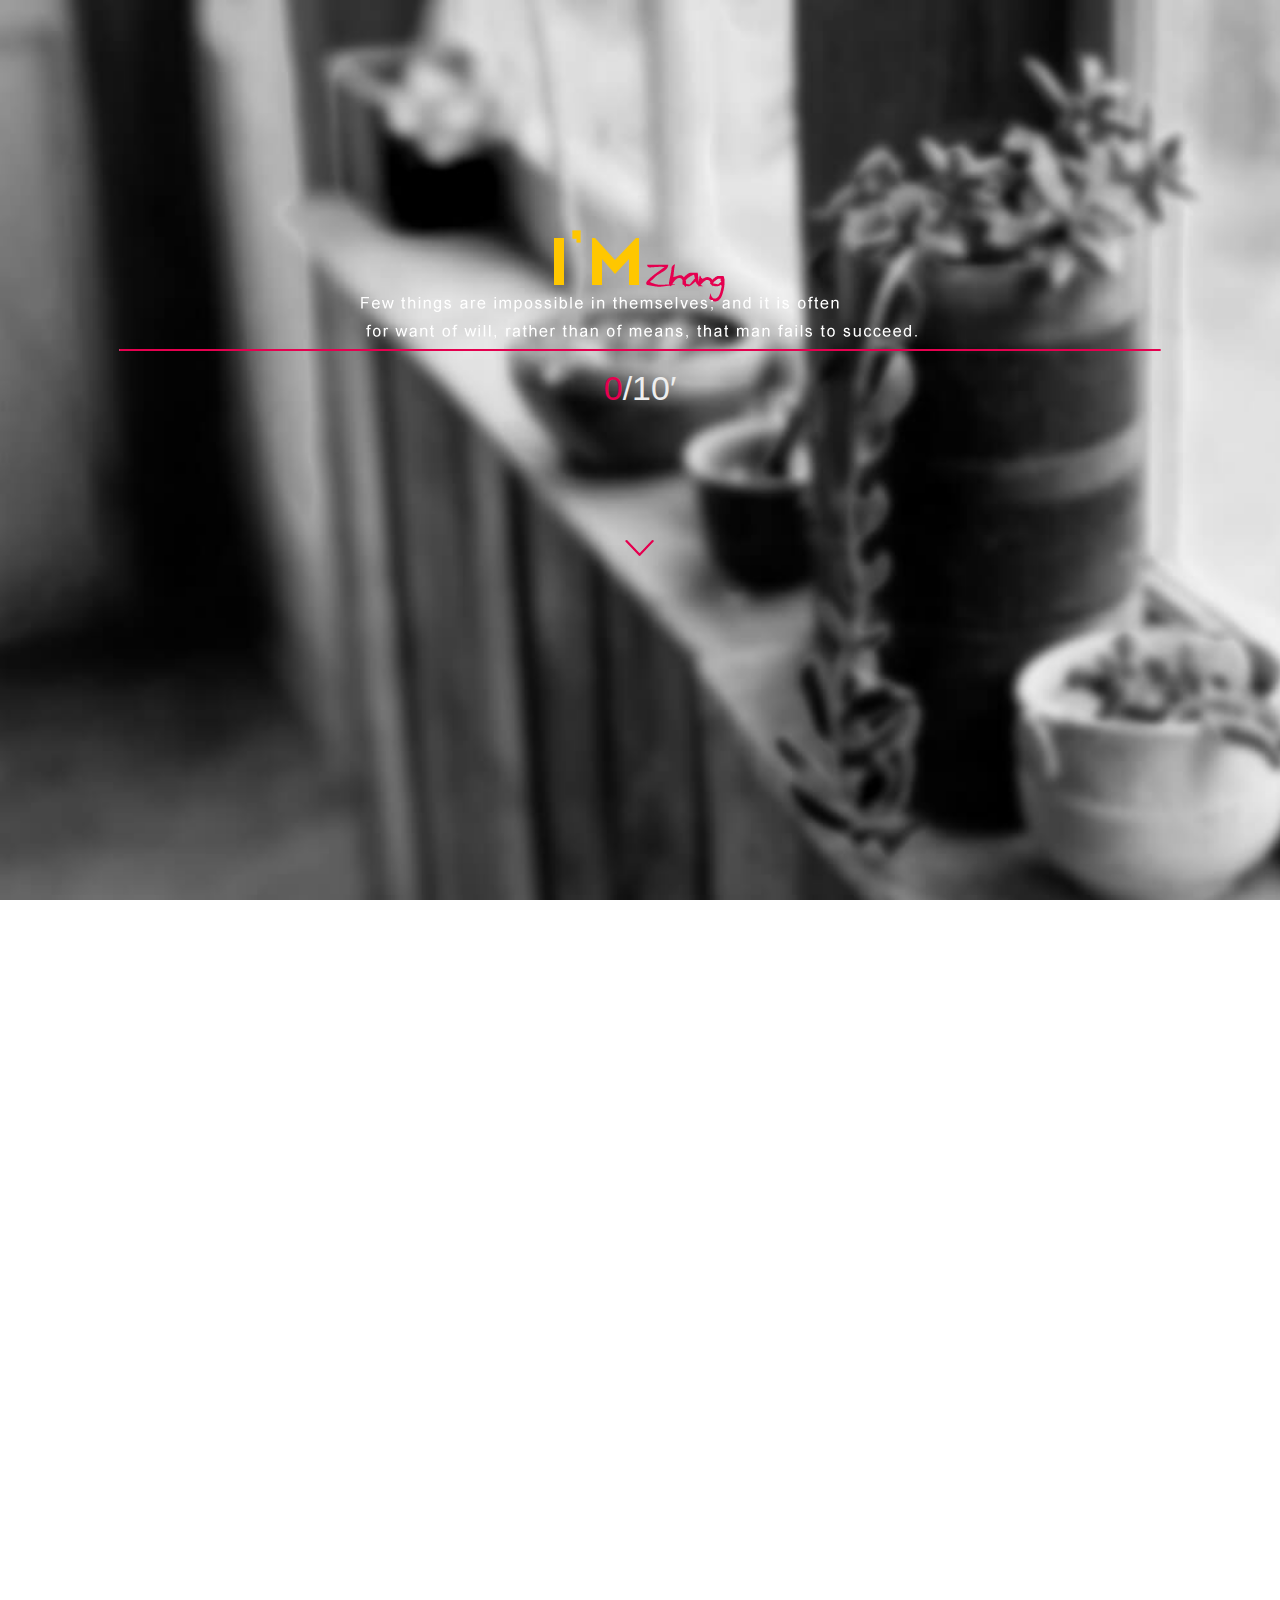
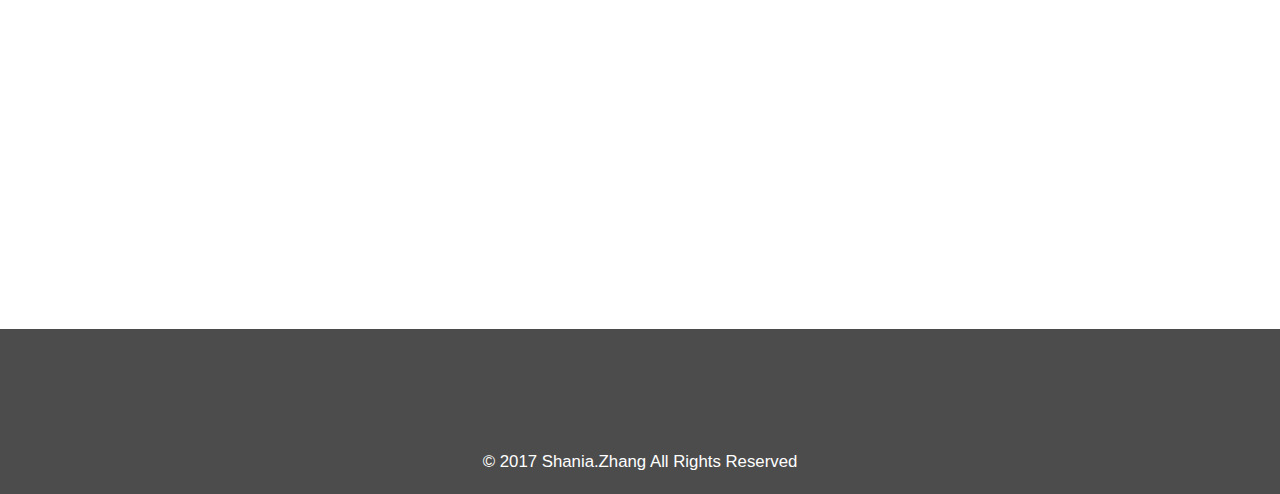
==== commit 5d9c8faa: "忘了" ====
--- a/index.html
+++ b/index.html
@@ -118,7 +118,7 @@
                                 <div class="brief-tit">
                                     <span class="hi">Hi!</span>
                                     <h2>I'm ShaniaZhang</h2>
-                                    <p>web developer</p>
+                                    <p>web developer / HTML5</p>
                                 </div>
                                 <div class="brief-con">
                                     <div class="row">
@@ -149,22 +149,33 @@
                 <section class="section" id="about">
                     <div class="row">
                         <div class="col-md-11 block-center">
-                            <div class="col-md-5">
-                                <div class="phone-image wow fadeInLeft" data-wow-delay=".1s">
-                                    <img src="images/my-main-bac02.png" alt="" style="width:100%;">
-                                </div>
-                            </div>
                             <div class="col-md-7">
                                 <header class="section-header alt margin-top-100 wow fadeInDown" data-wow-delay=".13s">
                                     <h2 class="section-title">Skip The Small Talk. Meet For a First Date.</h2>
                                     <p>Dine is a dating app that isn't about superficial love at first sight, but an opportunity to experience someone's company and a new culinary adventure. Aren't we all tired of the endless swiping left to right see that we only matched with someone we didn't like in the first place? Dine introduces to high quality potential matches Daily. Simply request them to Dine and if they accept, skip the small talk and meet up for a first date over the best food and drinks around!</p>
                                 </header>
                             </div>
+                            <div class="col-md-5">
+                                <div class="phone-image wow fadeInLeft" data-wow-delay=".1s">
+                                    <img src="images/my-main-bac02.png" alt="" style="width:100%;">
+                                </div>
+                            </div>
                         </div>
                     </div>
                 </section>
             </div>
             <!-- end about me -->
+            <!-- my skills -->
+            <section class="section">
+                <div class="row">
+                    <div class="col-md-11 block-center">
+                        <div class="col-md-5">
+                        </div>
+                        <div class="col-md-7"></div>
+                    </div>
+                </div>
+            </section>
+            <!-- end my skills -->
             <!-- my experience -->
             <section class="section">
                     <header class="section-header text-center wow flipInX" data-wow-delay=".15s">
@@ -199,68 +210,102 @@
                     </div>
             </section>
             <!-- end my experience -->
+            <!-- my project experience -->
+            <section class="section my-project-experience">
+                    <header class="section-header text-center wow flipInY" data-wow-delay=".15s">
+                        <div class="row">
+                            <div class="col-md-7 block-center">
+                                <h2 class="section-title">My Project Experience</h2>
+                                <p>She was turned down on the grounds of lack of experience</p>
+                            </div>
+                        </div>
+                    </header>
+                    <div class="col-md-11 block-center wow fadeInUp" data-wow-delay=".25s">
+                        <div class="row my-exp-line">
+                            <div class="col-md-5 clearfix">
+                                <div class="my-experience-time pull-right">2014.12-2015.03</div>
+                            </div>
+                            <div class="col-md-2"><i class="my-exp-icon ion-ios-gear"></i></div>
+                            <div class="col-md-5">
+                                <div class="my-experience-company pull-left">company name</div>
+                                <p class="my-experience-con pull-left">Job content Job content Job content Job content Job content Job content Job content Job content Job content Job content Job content Job content</p>
+                            </div>
+                        </div>
+                        <div class="row my-exp-line">
+                            <div class="col-md-5">
+                                <div class="my-experience-company pull-right">company name</div>
+                                <p class="my-experience-con pull-right text-right">Job content Job content Job content Job content Job content Job content Job content Job content Job content</p>
+                            </div>
+                            <div class="col-md-2"><i class="my-exp-icon ion-ios-gear"></i></div>
+                            <div class="col-md-5">
+                                <div class="my-experience-time pull-left">2015.05-2015.10</div>
+                            </div>
+                        </div>
+                    </div>
+            </section>
+            <!-- end my project experience -->
             <!-- my project -->
             <section class="section">
                     <header class="section-header text-center">
                         <div class="row">
                             <div class="col-md-7 block-center">
                                 <h2 class="section-title wow fadeInLeft" data-wow-delay=".1s">My Projects</h2>
-                                <p class="wow fadeInLeft" data-wow-delay=".3s">PC and WAP, mostly government websites</p>
+                                <p class="wow fadeInLeft" data-wow-delay=".25s">PC and WAP, mostly government websites</p>
                             </div>
                         </div>
                     </header>
-                    <div class="col-md-11 block-center wow fadeIn" data-wow-delay=".2s">
-                        <div class="col-md-4">
-                            <div class="project-item">
-                                <img src="images/slide_img01.jpg" alt="">
-                                <div class="hover-mask">
-                                    <h3>project item</h3>
-                                    <p>description description description description description description description description</p>
-                                </div>
-                            </div>
-                        </div>
-                        <div class="col-md-4">
-                            <div class="project-item">
-                                <img src="images/slide_img01.jpg" alt="">
-                                <div class="hover-mask">
-                                    <h3>project item</h3>
-                                    <p>description description description description description description description description</p>
-                                </div>
-                            </div>
-                        </div>
-                        <div class="col-md-4">
-                            <div class="project-item">
-                                <img src="images/slide_img01.jpg" alt="">
-                                <div class="hover-mask">
-                                    <h3>project item</h3>
-                                    <p>description description description description description description description description</p>
-                                </div>
-                            </div>
-                        </div>
-                        <div class="col-md-4">
-                            <div class="project-item">
-                                <img src="images/slide_img01.jpg" alt="">
-                                <div class="hover-mask">
-                                    <h3>project item</h3>
-                                    <p>description description description description description description description description</p>
-                                </div>
-                            </div>
-                        </div>
-                        <div class="col-md-4">
-                            <div class="project-item">
-                                <img src="images/slide_img01.jpg" alt="">
-                                <div class="hover-mask">
-                                    <h3>project item</h3>
-                                    <p>description description description description description description description description</p>
-                                </div>
-                            </div>
-                        </div>
-                        <div class="col-md-4">
-                            <div class="project-item">
-                                <img src="images/slide_img01.jpg" alt="">
-                                <div class="hover-mask">
-                                    <h3>project item</h3>
-                                    <p>description description description description description description description description</p>
+                    <div class="col-md-11 block-center wow fadeIn" data-wow-delay=".25s">
+                        <div class="col-md-4">
+                            <div class="project-item">
+                                <img src="images/img02.jpg" alt="">
+                                <div class="hover-mask">
+                                    <h3>重庆日报报业集团</h3>
+                                    <p>重庆日报报业集团大屏系统新闻内容生产及运营监管服务平台</p>
+                                </div>
+                            </div>
+                        </div>
+                        <div class="col-md-4">
+                            <div class="project-item">
+                                <img src="images/img03.jpg" alt="">
+                                <div class="hover-mask">
+                                    <h3>雅安北纬网门户网</h3>
+                                    <p>雅安北纬网门户网站</p>
+                                </div>
+                            </div>
+                        </div>
+                        <div class="col-md-4">
+                            <div class="project-item">
+                                <img src="images/img04.jpg" alt="">
+                                <div class="hover-mask">
+                                    <h3>重庆知识产权局</h3>
+                                    <p>重庆知识产权局</p>
+                                </div>
+                            </div>
+                        </div>
+                        <div class="col-md-4">
+                            <div class="project-item">
+                                <img src="images/img05.jpg" alt="">
+                                <div class="hover-mask">
+                                    <h3>长虹</h3>
+                                    <p>长虹官网</p>
+                                </div>
+                            </div>
+                        </div>
+                        <div class="col-md-4">
+                            <div class="project-item">
+                                <img src="images/img06.jpg" alt="">
+                                <div class="hover-mask">
+                                    <h3>中国贵州</h3>
+                                    <p>中国贵州</p>
+                                </div>
+                            </div>
+                        </div>
+                        <div class="col-md-4">
+                            <div class="project-item">
+                                <img src="images/img07.jpg" alt="">
+                                <div class="hover-mask">
+                                    <h3>重庆日报报业集团</h3>
+                                    <p>重庆日报报业集团指挥调度平台</p>
                                 </div>
                             </div>
                         </div>
--- a/css/style.css
+++ b/css/style.css
@@ -6,7 +6,7 @@
   margin: 0 auto;
 }
 .section {
-  background: rgba(255,255,255,.9);
+  background: rgba(255,255,255,.85);
   padding: 65px 0;
   margin: 20px 0 40px;
   overflow-x: hidden;
@@ -298,13 +298,13 @@
     float: left;
     margin: 5px 0;
     width: 100%;
-    height: 230px;
+    height: 180px;
     overflow: hidden;
 }
 .project-item img {
   display: block;
   width: 100%;
-  min-height: 230px;
+  min-height: 180px;
   height: auto;
   -webkit-transform: scale(1);
   -moz-transform: scale(1);
@@ -423,6 +423,23 @@
 .my-exp-line{
   padding-top: 10px;
   background: url('../images/point.jpg') repeat-y center top;
+}
+.my-project-experience .my-experience-time{
+  background: #D19A04;
+}
+.my-project-experience .my-exp-icon{
+  font-size:28px;
+  background: #ffab54;
+}
+.my-project-experience .my-experience-company{
+  color: #D19A04;
+  border-color: #D19A04;
+}
+.my-project-experience .my-experience-time.pull-right:after{
+  border-left-color: #D19A04;
+}
+.my-project-experience .my-experience-time.pull-left:after{
+  border-right-color: #D19A04;
 }
 /*滚动条 start*/  
       ::-webkit-scrollbar {  
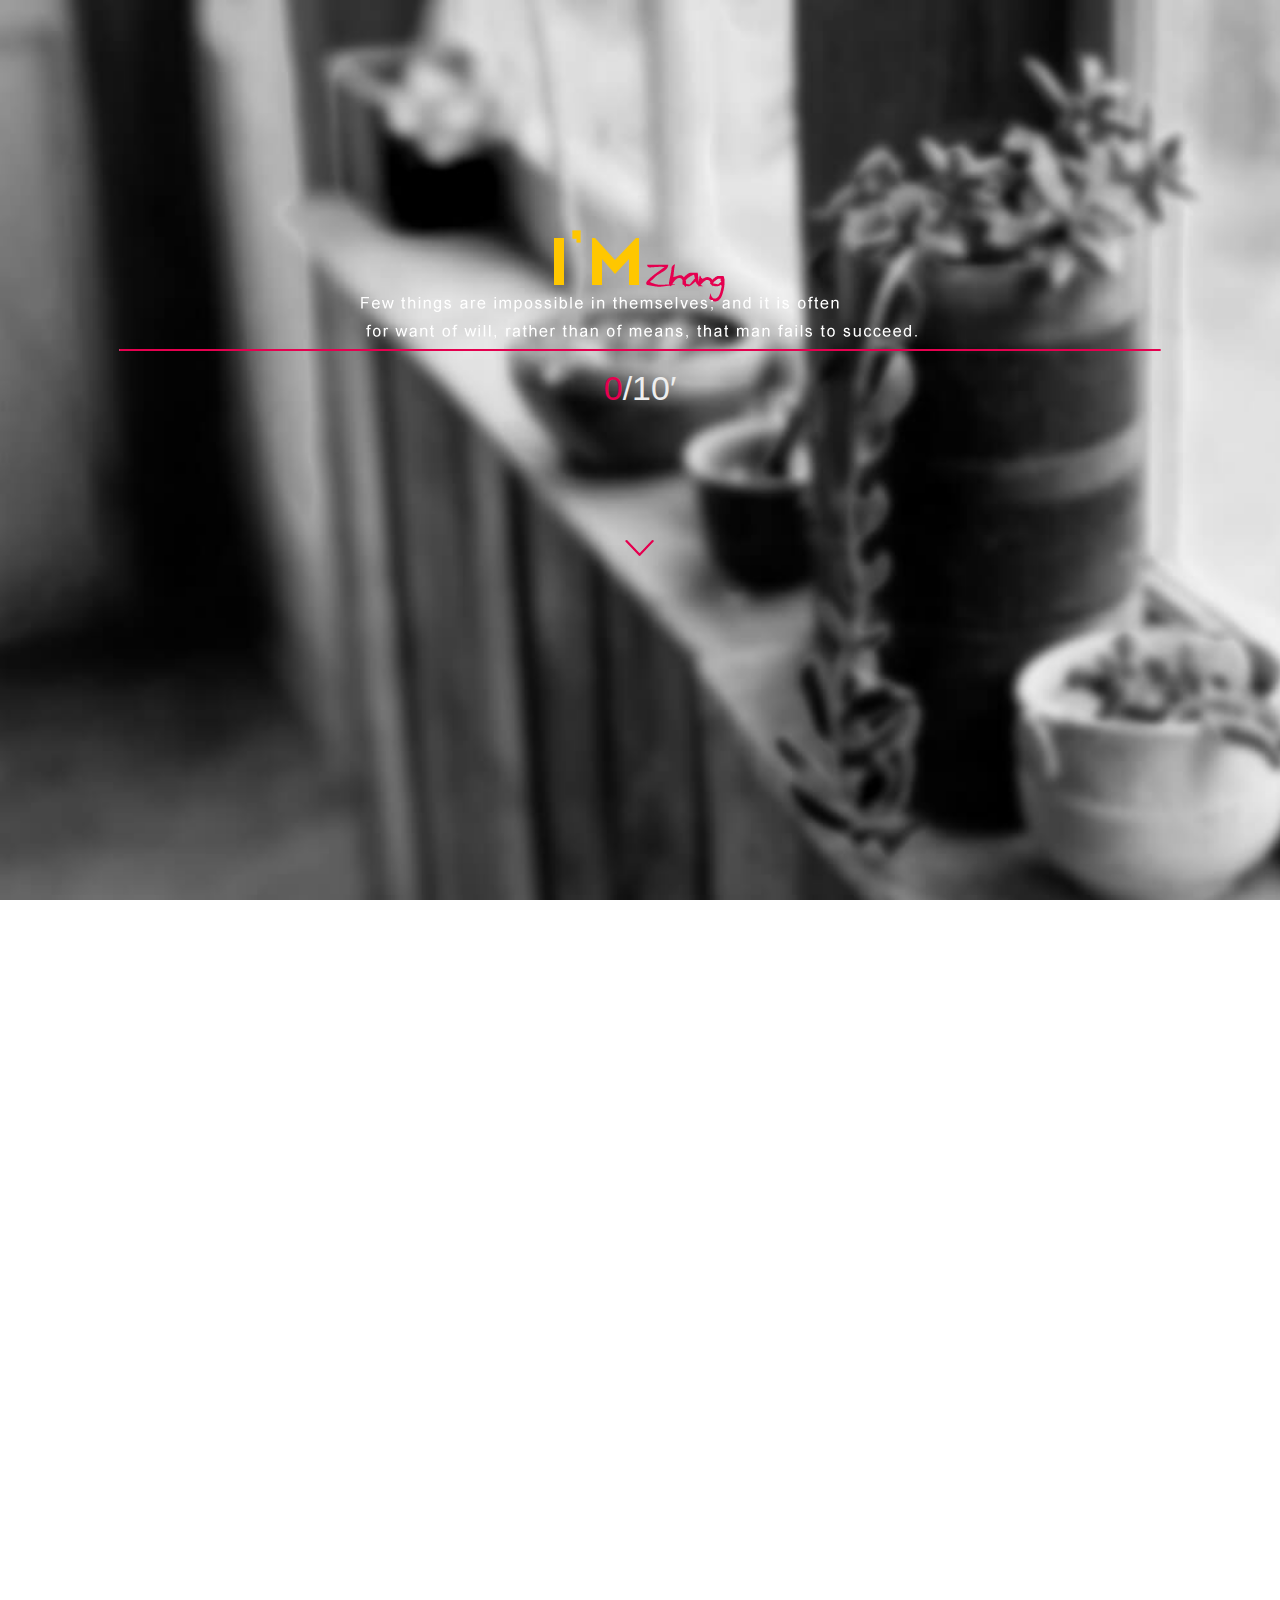
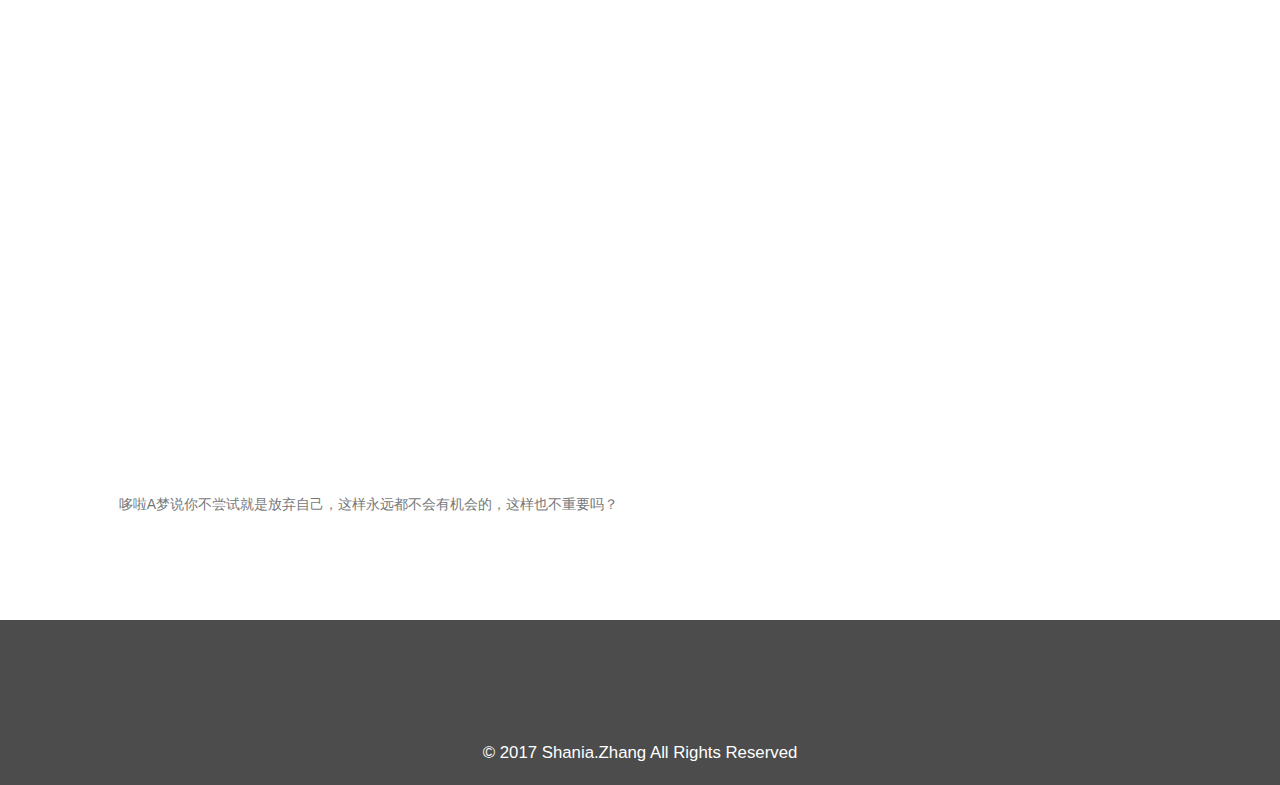
==== commit 9c70bf06: "modified" ====
--- a/index.html
+++ b/index.html
@@ -57,18 +57,18 @@
             <!-- <div class="collapse navbar-collapse" id="primary-nav"> -->
             <div class="navbar-collapse collapse" id="primary-nav" aria-expanded="false" style="height: 1px;">
                 <ul class="nav navbar-nav navbar-right">
-                    <li class="active"><a href="#intro">Home</a></li>
-                    <li class=""><a href="#section-1">About</a></li>
-                    <li class=""><a href="#section-2">How to Dine</a></li>
-                    <li class=""><a href="#review">Testimonials</a></li>
-                    <li class=""><a href="#screenshots">Inside Dine</a></li>
-                    <li class=""><a href="#download">Download</a></li>
+                    <li class="active"><a href="#home">Home</a></li>
+                    <li class=""><a href="#intro">Intro</a></li>
+                    <li class=""><a href="#about">About</a></li>
+                    <li class=""><a href="#myExp">My Experience</a></li>
+                    <li class=""><a href="#myProExp">My Project Experience</a></li>
+                    <li class=""><a href="#myPro">My Projects</a></li>
                 </ul>
             </div>
             <!--|End Nav|-->
         </div>
     </nav>
-    <div class="main-con">
+    <div class="main-con" id="home">
         <div class="container" id="contop">
             <!-- banner -->
             <section class="section-banner section-one">
@@ -79,23 +79,23 @@
                             <!--|Review Carousel|-->
                             <div class="review-carousel">
                                 <div class="item-con text-center">
-                                    <h2>This is my banner</h2>
-                                    <p>welcome to my home page,welcome to my home page,welcome to my home page,welcome to my home page</p>
+                                    <h2>自律给我自由</h2>
+                                    <p>跑步几乎达到了形而上学的领域。仿佛先有了行为，然后附带性的才有了我的存在。我跑，故我在。</p>
                                     <img src="images/main-bac.jpg" alt="" class="banner-img">
                                 </div>
                                 <div class="item-con text-center">
-                                    <h2>This is my banner2</h2>
-                                    <p>welcome to my home page,welcome to my home page,welcome to my home page,welcome to my home page</p>
+                                    <h2>身体和灵魂总有一个在路上</h2>
+                                    <p>雨天，懒散，不想动，那就躺在沙发上感受三毛的爱恨。</p>
                                     <img src="images/main-bac.jpg" alt="" class="banner-img">
                                 </div>
                                 <div class="item-con text-center">
-                                    <h2>This is my banner3</h2>
-                                    <p>welcome to my home page,welcome to my home page,welcome to my home page,welcome to my home page</p>
+                                    <h2>跟别人做一样的</h2>
+                                    <p>恋爱，生活，学习，技术</p>
                                     <img src="images/main-bac.jpg" alt="" class="banner-img">
                                 </div>
                                 <div class="item-con text-center">
-                                    <h2>This is my banner4</h2>
-                                    <p>welcome to my home page,welcome to my home page,welcome to my home page,welcome to my home page</p>
+                                    <h2>做点不一样的</h2>
+                                    <p>和被代码耽误的歌手一起做个简单的艺术工作者</p>
                                     <img src="images/main-bac.jpg" alt="" class="banner-img">
                                 </div>
                             </div>
@@ -106,7 +106,7 @@
             </section>
             <!-- end banner -->
             <!-- about me -->
-            <div class="mine-brief">
+            <div class="mine-brief" id="intro">
                 <section class="section-brief">
                     <div class="brief-mask"></div>
                     <div class="row">
@@ -117,7 +117,7 @@
                             <div class="col-md-8 brief-sp">
                                 <div class="brief-tit">
                                     <span class="hi">Hi!</span>
-                                    <h2>I'm ShaniaZhang</h2>
+                                    <h2>I'm ShaniaZhang 张珊珊</h2>
                                     <p>web developer / HTML5</p>
                                 </div>
                                 <div class="brief-con">
@@ -135,7 +135,7 @@
                                     </div>
                                     <div class="row">
                                         <label class="col-md-2 col-md-offset-1 text-left">ADDRESS</label>
-                                        <span>Huang Zhong Road</span>
+                                        <span>金牛区黄忠路</span>
                                     </div>
                                     <div class="row">
                                         <label class="col-md-2 col-md-offset-1 text-left">WEBSITE</label>
@@ -152,12 +152,13 @@
                             <div class="col-md-7">
                                 <header class="section-header alt margin-top-100 wow fadeInDown" data-wow-delay=".13s">
                                     <h2 class="section-title">Skip The Small Talk. Meet For a First Date.</h2>
-                                    <p>Dine is a dating app that isn't about superficial love at first sight, but an opportunity to experience someone's company and a new culinary adventure. Aren't we all tired of the endless swiping left to right see that we only matched with someone we didn't like in the first place? Dine introduces to high quality potential matches Daily. Simply request them to Dine and if they accept, skip the small talk and meet up for a first date over the best food and drinks around!</p>
+                                    <p><i class="start-word">从</i>毕业到现在，一路上有过很多想法。梦想开个花店卖人生，但是我的人生还没开始；换个烘培什么的好了，但是我是一只吃货，毕竟向来的我都是那么有原则；那好好安于工作，从简单的div+css开始，虽然有些迷茫但也在进步。就这样迷迷糊糊的我开始成为了一枚小白程序媛。</br></br>挖过坑，也填过坑，途中不断规范自己的代码。喜欢带着耳机沉浸在html和js的世界里，热爱生活、特爱运动和音乐、爱电影和英语。家人和朋友大多是程序员：喜欢自嘲，幽默，思维跳跃而缜密，往往能发现生活中一些有趣的事情。</br></br>程序员最大的特点应该是勤劳，因为他们一行一行的绘制出这个崭新的互联网世界，也是懒惰，因为讨厌一切麻烦的事物，所以创造出无数个便捷的新事物，也是爱分享，所以让程序员的世界简单了许多，也让这个世界简单了许多！</p>
                                 </header>
                             </div>
                             <div class="col-md-5">
                                 <div class="phone-image wow fadeInLeft" data-wow-delay=".1s">
                                     <img src="images/my-main-bac02.png" alt="" style="width:100%;">
+                                    <img src="images/IMG_1839.JPG" alt="" class="ab-my-pic">
                                 </div>
                             </div>
                         </div>
@@ -166,7 +167,7 @@
             </div>
             <!-- end about me -->
             <!-- my skills -->
-            <section class="section">
+            <!-- <section class="section">
                 <div class="row">
                     <div class="col-md-11 block-center">
                         <div class="col-md-5">
@@ -174,150 +175,177 @@
                         <div class="col-md-7"></div>
                     </div>
                 </div>
-            </section>
+            </section> -->
             <!-- end my skills -->
             <!-- my experience -->
-            <section class="section">
-                    <header class="section-header text-center wow flipInX" data-wow-delay=".15s">
-                        <div class="row">
-                            <div class="col-md-7 block-center">
-                                <h2 class="section-title">My Experience</h2>
-                                <p>She was turned down on the grounds of lack of experience</p>
-                            </div>
-                        </div>
-                    </header>
-                    <div class="col-md-11 block-center wow fadeInUp" data-wow-delay=".25s">
-                        <div class="row my-exp-line">
-                            <div class="col-md-5 clearfix">
-                                <div class="my-experience-time pull-right">2014.12-2015.03</div>
-                            </div>
-                            <div class="col-md-2"><i class="my-exp-icon ion-android-desktop"></i></div>
-                            <div class="col-md-5">
-                                <div class="my-experience-company pull-left">company name</div>
-                                <p class="my-experience-con pull-left">Job content Job content Job content Job content Job content Job content Job content Job content Job content Job content Job content Job content</p>
-                            </div>
-                        </div>
-                        <div class="row my-exp-line">
-                            <div class="col-md-5">
-                                <div class="my-experience-company pull-right">company name</div>
-                                <p class="my-experience-con pull-right text-right">Job content Job content Job content Job content Job content Job content Job content Job content Job content</p>
-                            </div>
-                            <div class="col-md-2"><i class="my-exp-icon ion-android-desktop"></i></div>
-                            <div class="col-md-5">
-                                <div class="my-experience-time pull-left">2015.05-2015.10</div>
-                            </div>
-                        </div>
-                    </div>
+            <section class="section" id="myExp">
+                <header class="section-header text-center wow flipInX" data-wow-delay=".15s">
+                    <div class="row">
+                        <div class="col-md-7 block-center">
+                            <h2 class="section-title">My Experience</h2>
+                            <p>She was turned down on the grounds of lack of experience</p>
+                        </div>
+                    </div>
+                </header>
+                <div class="col-md-11 block-center wow fadeInUp" data-wow-delay=".25s">
+                    <div class="row my-exp-line">
+                        <div class="col-md-5 clearfix">
+                            <div class="my-experience-time pull-right">2015.5-至今</div>
+                        </div>
+                        <div class="col-md-2"><i class="my-exp-icon ion-android-desktop"></i></div>
+                        <div class="col-md-5">
+                            <div class="my-experience-company pull-left">成都拓尔思信息技术有限公司</div>
+                            <p class="my-experience-con pull-left">1. 参与和设计师沟通，了解功能需求，进行项目切片及jQuery交互开发 </br>2. 参与系统的需求分析，业务模块前端AngularJs编码等开发工作（目前主要工作） </br>3. 后期维护bug的修复
+                            </p>
+                        </div>
+                    </div>
+                    <div class="row my-exp-line">
+                        <div class="col-md-5">
+                            <div class="my-experience-company pull-right">成都千帆渡网络技术有限公司</div>
+                            <p class="my-experience-con pull-right text-right">学习使用Ruby进行OA系统开发</p>
+                        </div>
+                        <div class="col-md-2"><i class="my-exp-icon ion-android-desktop"></i></div>
+                        <div class="col-md-5">
+                            <div class="my-experience-time pull-left">2014.10-2015.03</div>
+                        </div>
+                    </div>
+                </div>
             </section>
             <!-- end my experience -->
             <!-- my project experience -->
-            <section class="section my-project-experience">
-                    <header class="section-header text-center wow flipInY" data-wow-delay=".15s">
-                        <div class="row">
-                            <div class="col-md-7 block-center">
-                                <h2 class="section-title">My Project Experience</h2>
-                                <p>She was turned down on the grounds of lack of experience</p>
-                            </div>
-                        </div>
-                    </header>
-                    <div class="col-md-11 block-center wow fadeInUp" data-wow-delay=".25s">
-                        <div class="row my-exp-line">
-                            <div class="col-md-5 clearfix">
-                                <div class="my-experience-time pull-right">2014.12-2015.03</div>
-                            </div>
-                            <div class="col-md-2"><i class="my-exp-icon ion-ios-gear"></i></div>
-                            <div class="col-md-5">
-                                <div class="my-experience-company pull-left">company name</div>
-                                <p class="my-experience-con pull-left">Job content Job content Job content Job content Job content Job content Job content Job content Job content Job content Job content Job content</p>
-                            </div>
-                        </div>
-                        <div class="row my-exp-line">
-                            <div class="col-md-5">
-                                <div class="my-experience-company pull-right">company name</div>
-                                <p class="my-experience-con pull-right text-right">Job content Job content Job content Job content Job content Job content Job content Job content Job content</p>
-                            </div>
-                            <div class="col-md-2"><i class="my-exp-icon ion-ios-gear"></i></div>
-                            <div class="col-md-5">
-                                <div class="my-experience-time pull-left">2015.05-2015.10</div>
-                            </div>
-                        </div>
-                    </div>
+            <section class="section my-project-experience" id="myProExp">
+                <header class="section-header text-center wow flipInY" data-wow-delay=".15s">
+                    <div class="row">
+                        <div class="col-md-7 block-center">
+                            <h2 class="section-title">My Project Experience</h2>
+                            <p>She was turned down on the grounds of lack of experience</p>
+                        </div>
+                    </div>
+                </header>
+                <div class="col-md-11 block-center wow fadeInUp" data-wow-delay=".25s">
+                    <div class="row my-exp-line">
+                        <div class="col-md-5 clearfix">
+                            <div class="my-experience-time pull-right">2017.3-至今</div>
+                        </div>
+                        <div class="col-md-2"><i class="my-exp-icon ion-ios-gear"></i></div>
+                        <div class="col-md-5">
+                            <div class="my-experience-company pull-left">四川日报，雅安 日报，遂宁日报
+                            </div>
+                            <p class="my-experience-con pull-left">这几个报社系统我的主要工作是参与需求讨论，我主要负责和后端联调，协助 项目主负责人完成功能模块，也是AngularJs框架进行开发。
+                            </p>
+                        </div>
+                    </div>
+                    <div class="row my-exp-line">
+                        <div class="col-md-5">
+                            <div class="my-experience-company pull-right">互动平台-宁夏日报
+                            </div>
+                            <p class="my-experience-con pull-right text-right">互动平台属于多系统应用系统，目前是放在宁夏日报报社系统中应用，我主要 负责前端切片以及和后端联调进行互动平台前后台的AngularJs编码和后期测试 bug的修复。
+                            </p>
+                        </div>
+                        <div class="col-md-2"><i class="my-exp-icon ion-ios-gear"></i></div>
+                        <div class="col-md-5">
+                            <div class="my-experience-time pull-left">2017.1-至今</div>
+                        </div>
+                    </div>
+                    <div class="row my-exp-line">
+                        <div class="col-md-5 clearfix">
+                            <div class="my-experience-time pull-right">2016.10-2017.5</div>
+                        </div>
+                        <div class="col-md-2"><i class="my-exp-icon ion-ios-gear"></i></div>
+                        <div class="col-md-5">
+                            <div class="my-experience-company pull-left">宁夏日报
+                            </div>
+                            <p class="my-experience-con pull-left">项目从去年10月份启动，是宁夏日报报社系统，目前增加了附属系统，我主要 负责前端切片以及和后端联调进行AngularJs编码工作和后期测试bug的修复。
+                            </p>
+                        </div>
+                    </div>
+                    <div class="row my-exp-line">
+                        <div class="col-md-5">
+                            <div class="my-experience-company pull-right">2015.5-2016.9
+                            </div>
+                            <p class="my-experience-con pull-right text-right">我们公司和全国很多政府都有合作，比如贵州，重庆……基本是手上会有好几个 政府项目同时开发，我负责的主要是切片以及CSS+DIV+JS的实现。在此期间做过川报观察，西藏之声，雅安北纬网WAP页面和重庆日报大屏项目。
+                            </p>
+                        </div>
+                        <div class="col-md-2"><i class="my-exp-icon ion-ios-gear"></i></div>
+                        <div class="col-md-5">
+                            <div class="my-experience-time pull-left">2017.1-至今</div>
+                        </div>
+                    </div>
+                </div>
             </section>
             <!-- end my project experience -->
             <!-- my project -->
-            <section class="section">
-                    <header class="section-header text-center">
-                        <div class="row">
-                            <div class="col-md-7 block-center">
-                                <h2 class="section-title wow fadeInLeft" data-wow-delay=".1s">My Projects</h2>
-                                <p class="wow fadeInLeft" data-wow-delay=".25s">PC and WAP, mostly government websites</p>
-                            </div>
-                        </div>
-                    </header>
-                    <div class="col-md-11 block-center wow fadeIn" data-wow-delay=".25s">
-                        <div class="col-md-4">
-                            <div class="project-item">
-                                <img src="images/img02.jpg" alt="">
-                                <div class="hover-mask">
-                                    <h3>重庆日报报业集团</h3>
-                                    <p>重庆日报报业集团大屏系统新闻内容生产及运营监管服务平台</p>
-                                </div>
-                            </div>
-                        </div>
-                        <div class="col-md-4">
-                            <div class="project-item">
-                                <img src="images/img03.jpg" alt="">
-                                <div class="hover-mask">
-                                    <h3>雅安北纬网门户网</h3>
-                                    <p>雅安北纬网门户网站</p>
-                                </div>
-                            </div>
-                        </div>
-                        <div class="col-md-4">
-                            <div class="project-item">
-                                <img src="images/img04.jpg" alt="">
-                                <div class="hover-mask">
-                                    <h3>重庆知识产权局</h3>
-                                    <p>重庆知识产权局</p>
-                                </div>
-                            </div>
-                        </div>
-                        <div class="col-md-4">
-                            <div class="project-item">
-                                <img src="images/img05.jpg" alt="">
-                                <div class="hover-mask">
-                                    <h3>长虹</h3>
-                                    <p>长虹官网</p>
-                                </div>
-                            </div>
-                        </div>
-                        <div class="col-md-4">
-                            <div class="project-item">
-                                <img src="images/img06.jpg" alt="">
-                                <div class="hover-mask">
-                                    <h3>中国贵州</h3>
-                                    <p>中国贵州</p>
-                                </div>
-                            </div>
-                        </div>
-                        <div class="col-md-4">
-                            <div class="project-item">
-                                <img src="images/img07.jpg" alt="">
-                                <div class="hover-mask">
-                                    <h3>重庆日报报业集团</h3>
-                                    <p>重庆日报报业集团指挥调度平台</p>
-                                </div>
-                            </div>
-                        </div>
-                    </div>
+            <section class="section" id="myPro">
+                <header class="section-header text-center">
+                    <div class="row">
+                        <div class="col-md-7 block-center">
+                            <h2 class="section-title wow fadeInLeft" data-wow-delay=".1s">My Projects</h2>
+                            <p class="wow fadeInLeft" data-wow-delay=".25s">PC and WAP, mostly government websites</p>
+                        </div>
+                    </div>
+                </header>
+                <div class="col-md-11 block-center wow fadeIn" data-wow-delay=".25s">
+                    <div class="col-md-4">
+                        <div class="project-item">
+                            <img src="images/img02.jpg" alt="">
+                            <div class="hover-mask">
+                                <h3>重庆日报报业集团</h3>
+                                <p>重庆日报报业集团大屏系统新闻内容生产及运营监管服务平台</p>
+                            </div>
+                        </div>
+                    </div>
+                    <div class="col-md-4">
+                        <div class="project-item">
+                            <img src="images/img03.jpg" alt="">
+                            <div class="hover-mask">
+                                <h3>雅安北纬网门户网</h3>
+                                <p>雅安北纬网门户网站</p>
+                            </div>
+                        </div>
+                    </div>
+                    <div class="col-md-4">
+                        <div class="project-item">
+                            <img src="images/img04.jpg" alt="">
+                            <div class="hover-mask">
+                                <h3>重庆知识产权局</h3>
+                                <p>重庆知识产权局</p>
+                            </div>
+                        </div>
+                    </div>
+                    <div class="col-md-4">
+                        <div class="project-item">
+                            <img src="images/img05.jpg" alt="">
+                            <div class="hover-mask">
+                                <h3>长虹</h3>
+                                <p>长虹官网</p>
+                            </div>
+                        </div>
+                    </div>
+                    <div class="col-md-4">
+                        <div class="project-item">
+                            <img src="images/img06.jpg" alt="">
+                            <div class="hover-mask">
+                                <h3>中国贵州</h3>
+                                <p>中国贵州</p>
+                            </div>
+                        </div>
+                    </div>
+                    <div class="col-md-4">
+                        <div class="project-item">
+                            <img src="images/img07.jpg" alt="">
+                            <div class="hover-mask">
+                                <h3>重庆日报报业集团</h3>
+                                <p>重庆日报报业集团指挥调度平台</p>
+                            </div>
+                        </div>
+                    </div>
+                </div>
             </section>
             <!-- end my project -->
             <section class="section">
                 <div class="row">
                     <div class="col-md-11 block-center">
-                        <div class="col-md-5">
-                        </div>
-                        <div class="col-md-7"></div>
+                        <p>哆啦A梦说你不尝试就是放弃自己，这样永远都不会有机会的，这样也不重要吗？</p>
                     </div>
                 </div>
             </section>
@@ -343,8 +371,8 @@
         // if (!(/msie [6|7|8|9]/i.test(navigator.userAgent))) {
         //     new WOW().init();
         // }
-    }
+    };
     </script>
 </body>
 
-</html>
+</html>--- a/css/style.css
+++ b/css/style.css
@@ -292,6 +292,7 @@
   font-size: 2.5em;
   font-weight: 400;
   margin-bottom: 15px;
+  margin-top: 10px;
 }
 .project-item{
     position: relative;
@@ -421,7 +422,7 @@
     border-radius: 50%;
 }
 .my-exp-line{
-  padding-top: 10px;
+  padding-top: 20px;
   background: url('../images/point.jpg') repeat-y center top;
 }
 .my-project-experience .my-experience-time{
@@ -440,6 +441,27 @@
 }
 .my-project-experience .my-experience-time.pull-left:after{
   border-right-color: #D19A04;
+}
+.phone-image{
+  position: relative;
+}
+.ab-my-pic{
+  position: absolute;
+  right: 8px;
+  top: 98px;
+  width: 72%;
+}
+i.start-word{
+  display: inline-block;
+  margin-right: 3px;
+  width: 40px;
+  height: 40px;
+  color:#fff;
+  font-size: 22px;
+  text-align: center;
+  line-height: 40px;
+  font-style: normal;
+  background: #ffb05f;
 }
 /*滚动条 start*/  
       ::-webkit-scrollbar {  
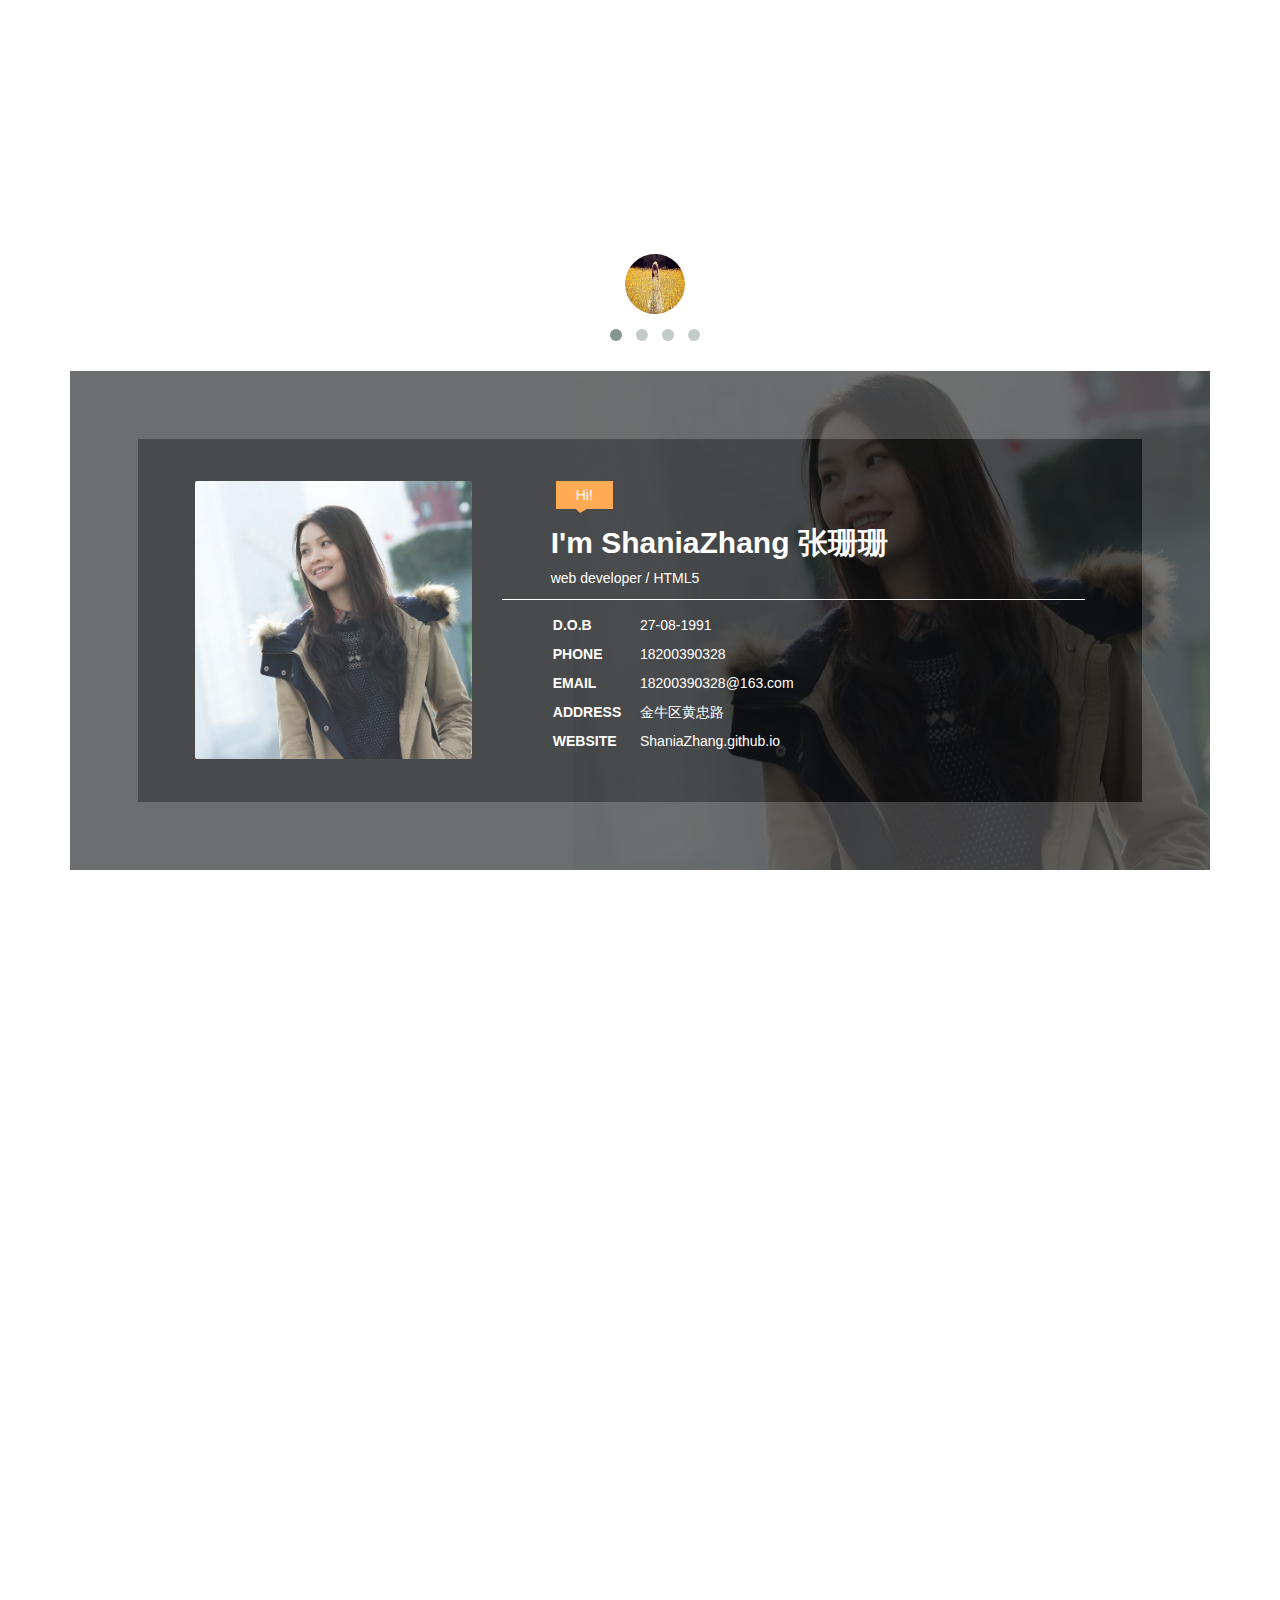
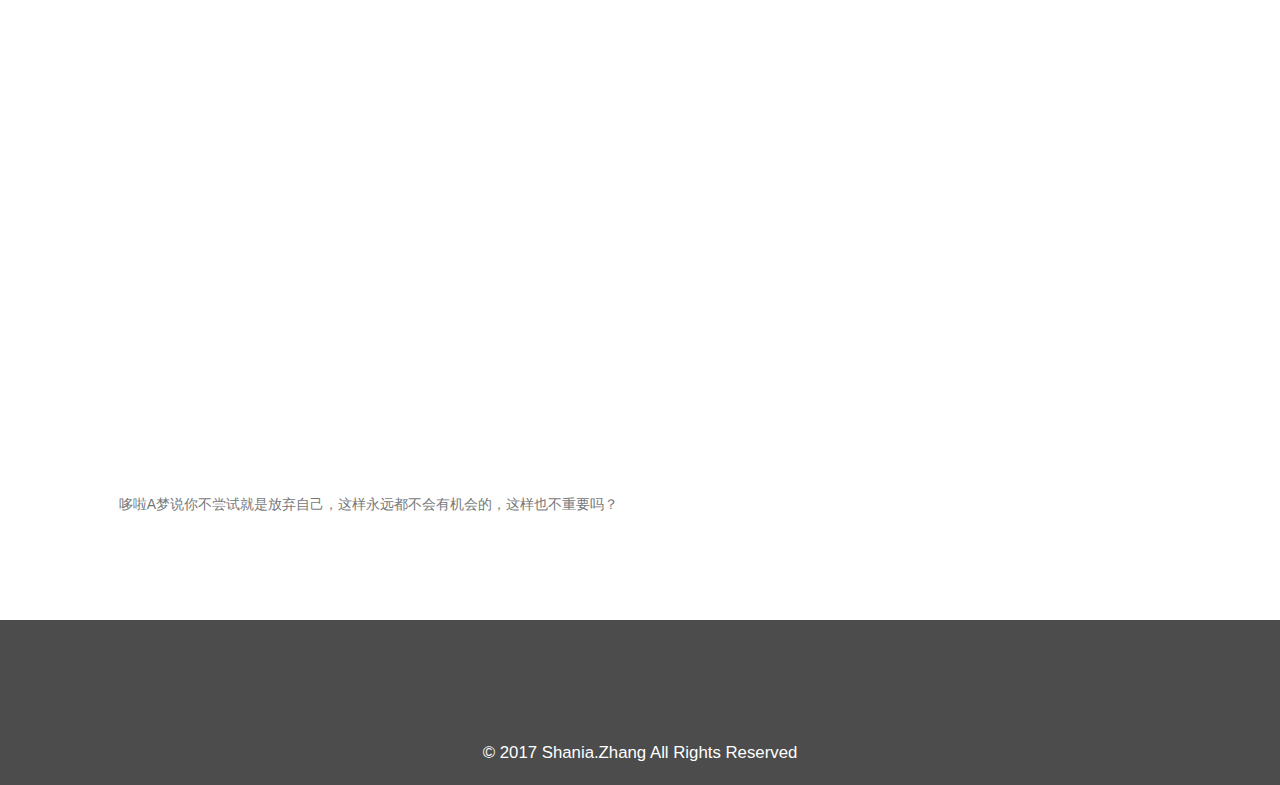
==== commit 6d0ae6e2: "Update index.html" ====
--- a/index.html
+++ b/index.html
@@ -24,7 +24,7 @@
 <body class="stop-scrolling">
     <div class="main-con-bg"></div>
     <!-- start page -->
-    <div class="my-body-bac home-page-ft">
+<!--     <div class="my-body-bac home-page-ft">
         <div class="container">
             <div class="row">
                 <div class="col-xs-11 col-ms-11 col-md-11 block-center time-bar-bk">
@@ -39,7 +39,7 @@
                 </div>
             </div>
         </div>
-    </div>
+    </div> -->
     <!-- end start page -->
     <nav class="navbar">
         <div class="container">
@@ -375,4 +375,4 @@
     </script>
 </body>
 
-</html>+</html>
--- a/css/style.css
+++ b/css/style.css
@@ -29,7 +29,7 @@
   margin: 20px 0 40px;
   color: #fff;
   overflow-x: hidden;
-  background: #f4f9fd url('../images/my-pic.jpg') no-repeat right;
+  background: #f4f9fd url('../images/my-pic.JPG') no-repeat right;
   /*border:80px solid rgba(255,255,255,0.2);*/
 }
 .section-banner{
@@ -1723,11 +1723,11 @@
     font-size: 1.4em;
   }
   .item-con p{
-    color: #869791;
+    /*color: #869791;*/
   }
   .item-con p::before,
   .item-con p::after {
-    color: #869791;
+    /*color: #869791;*/
   }
   .project-item{
     margin: 1px 0;
@@ -1745,4 +1745,4 @@
   .brief-pic{
     height: 220px;
   }
-}+}
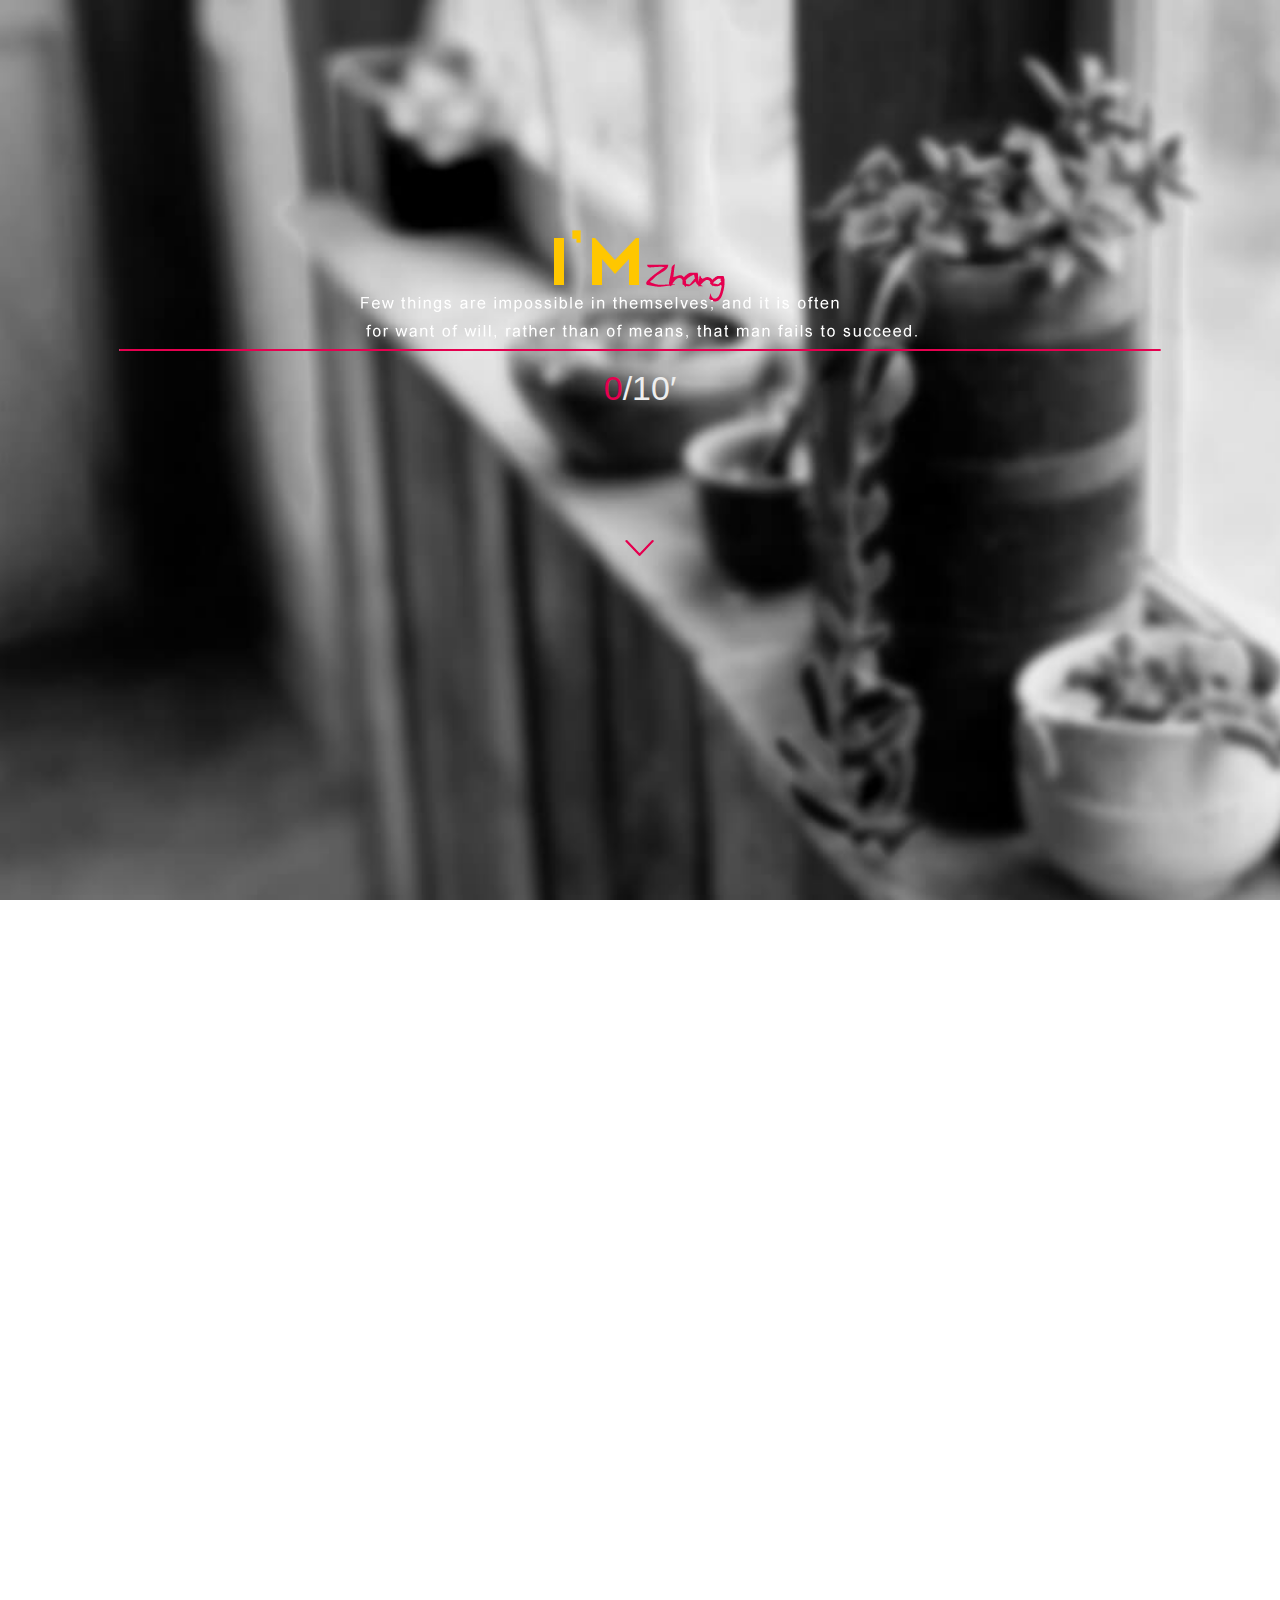
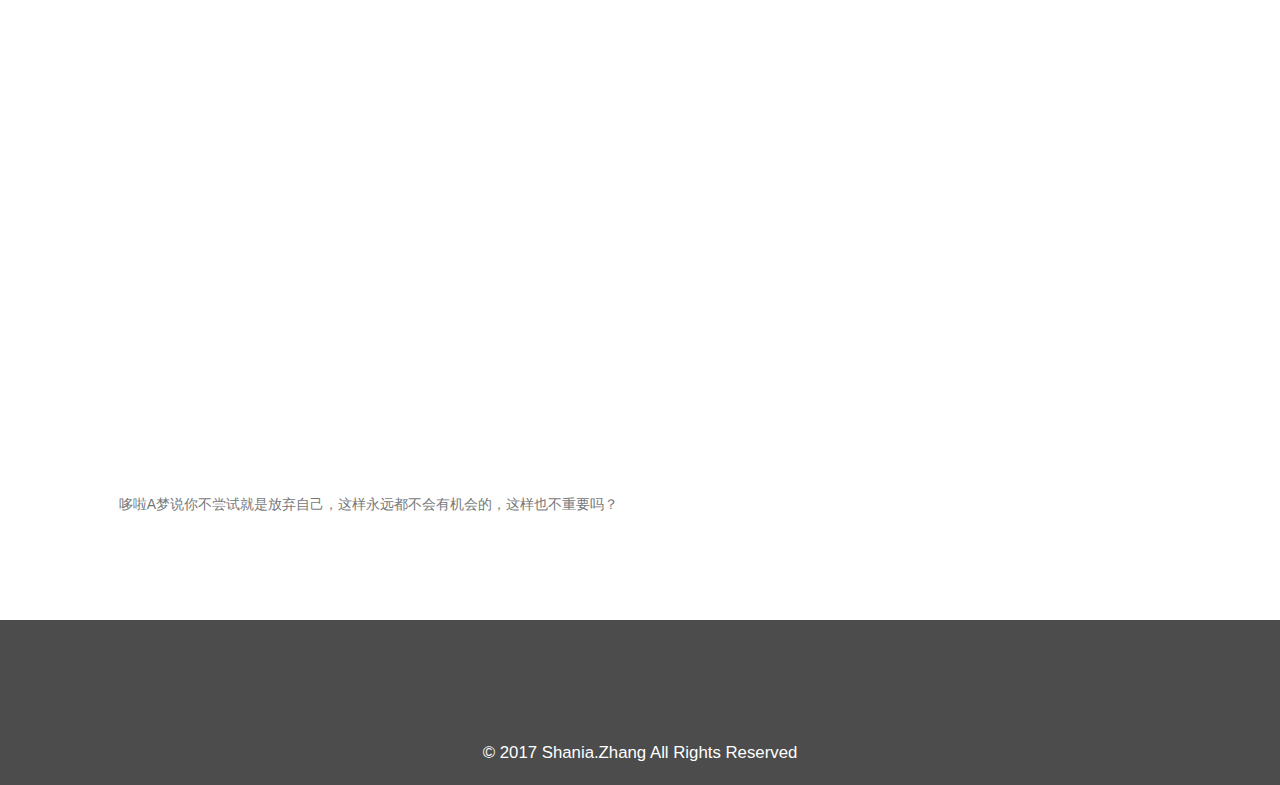
==== commit e3ba3041: "Update index.html" ====
--- a/index.html
+++ b/index.html
@@ -24,7 +24,7 @@
 <body class="stop-scrolling">
     <div class="main-con-bg"></div>
     <!-- start page -->
-<!--     <div class="my-body-bac home-page-ft">
+    <div class="my-body-bac home-page-ft">
         <div class="container">
             <div class="row">
                 <div class="col-xs-11 col-ms-11 col-md-11 block-center time-bar-bk">
@@ -39,7 +39,7 @@
                 </div>
             </div>
         </div>
-    </div> -->
+    </div>
     <!-- end start page -->
     <nav class="navbar">
         <div class="container">
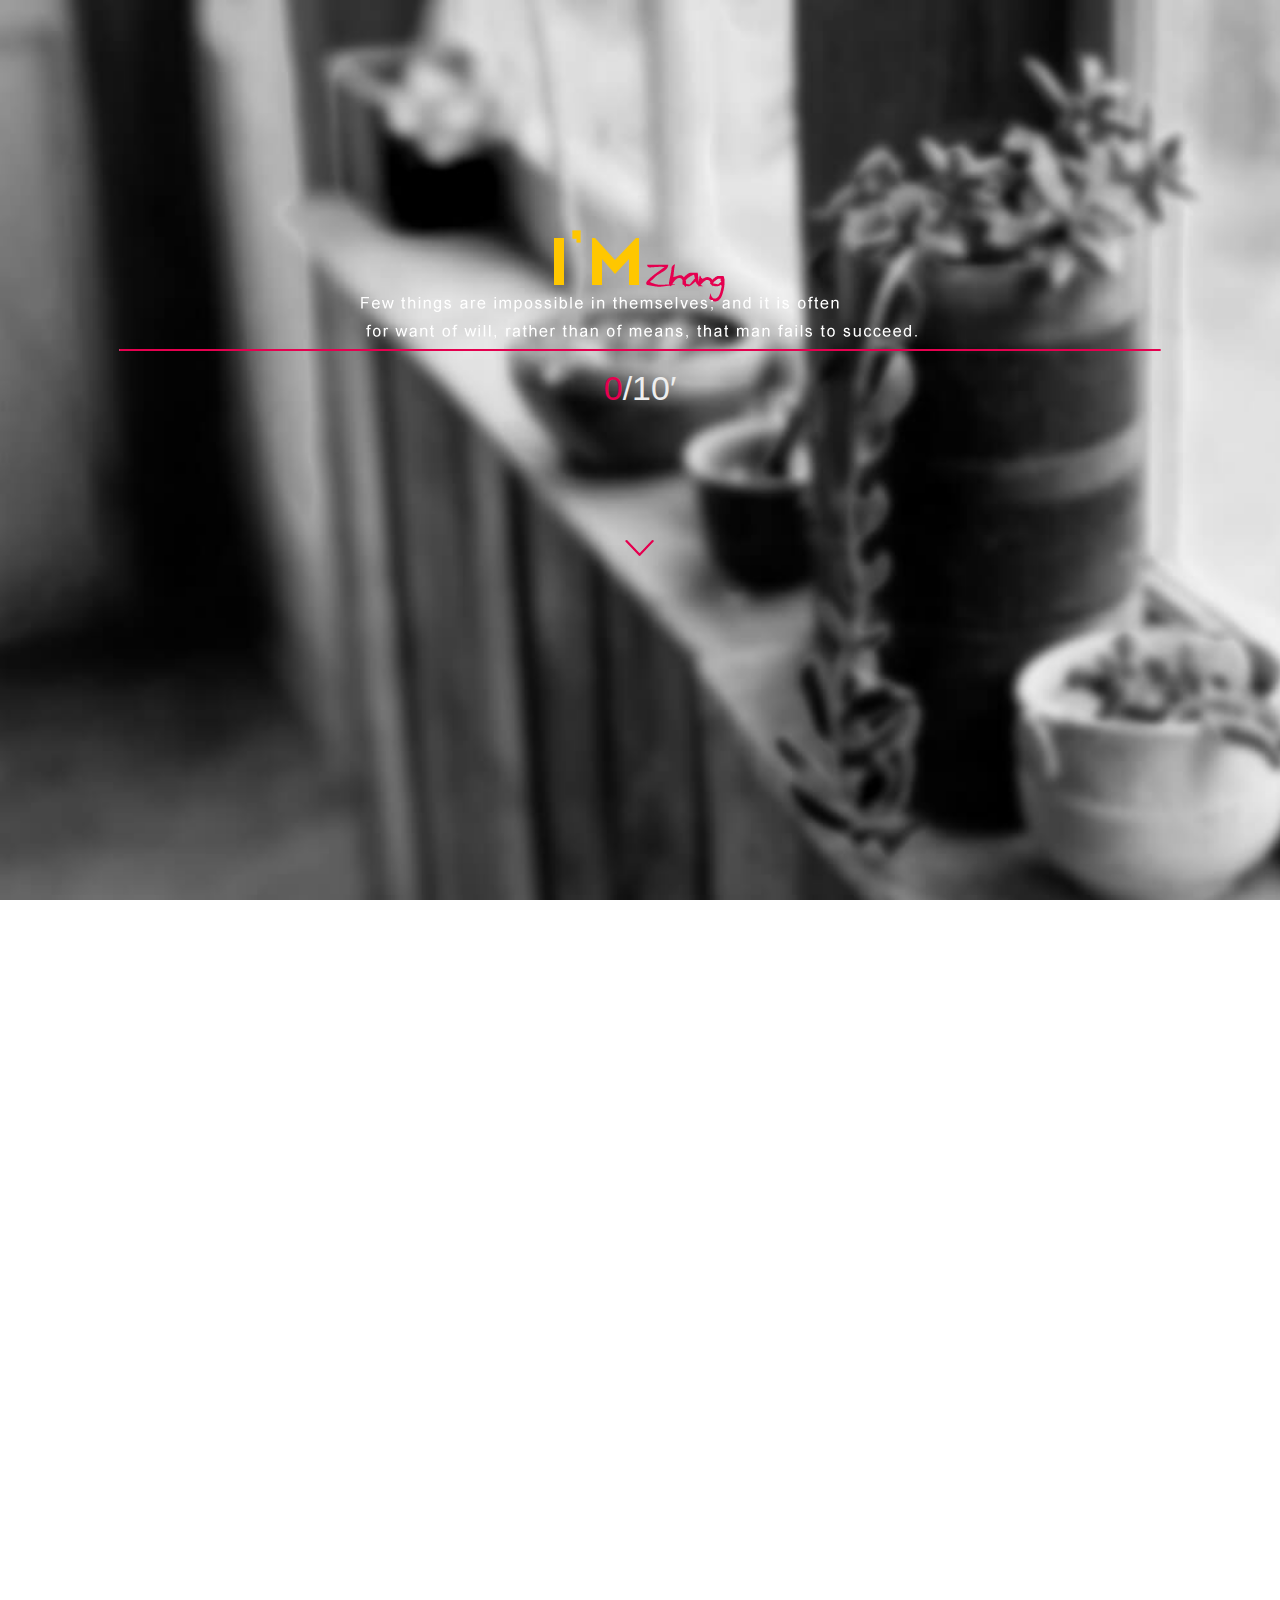
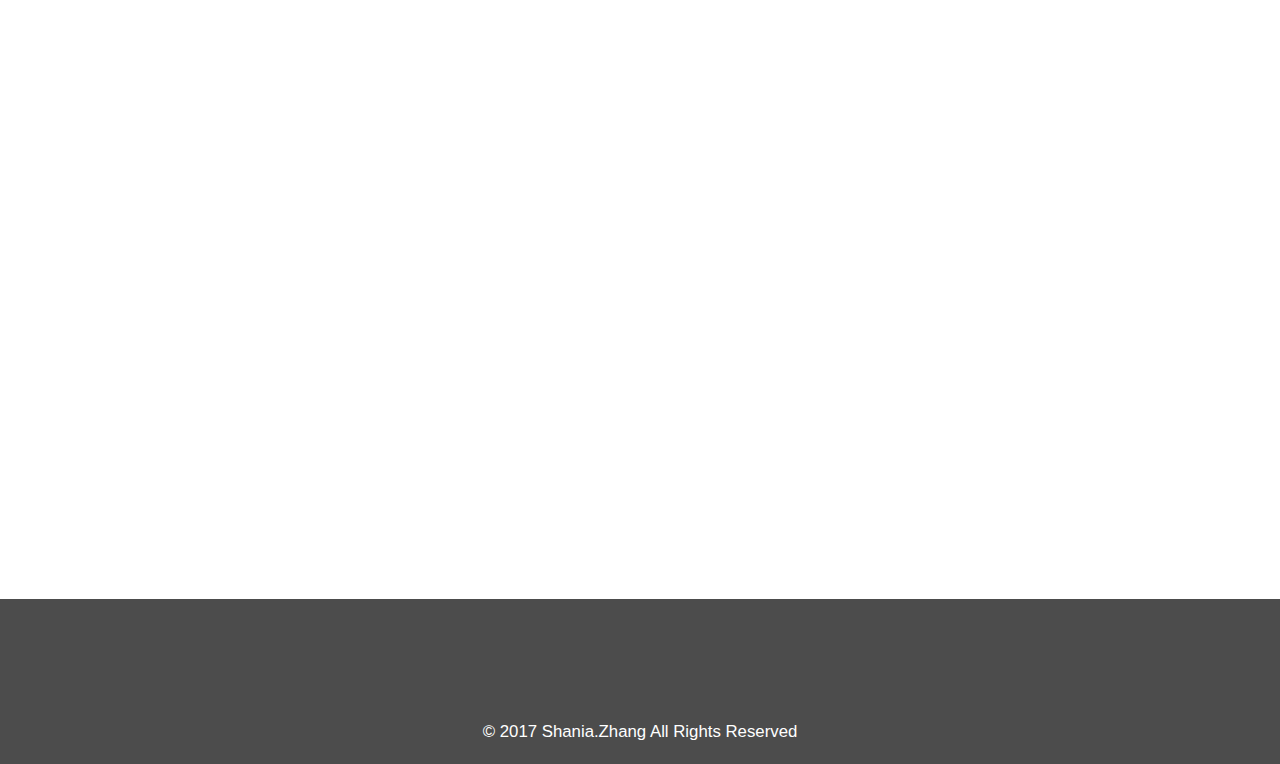
==== commit 779a18ac: "Update index.html" ====
--- a/index.html
+++ b/index.html
@@ -343,11 +343,11 @@
             </section>
             <!-- end my project -->
             <section class="section">
-                <div class="row">
+<!--                 <div class="row">
                     <div class="col-md-11 block-center">
                         <p>哆啦A梦说你不尝试就是放弃自己，这样永远都不会有机会的，这样也不重要吗？</p>
                     </div>
-                </div>
+                </div> -->
             </section>
         </div>
         <footer class="footer text-center">
